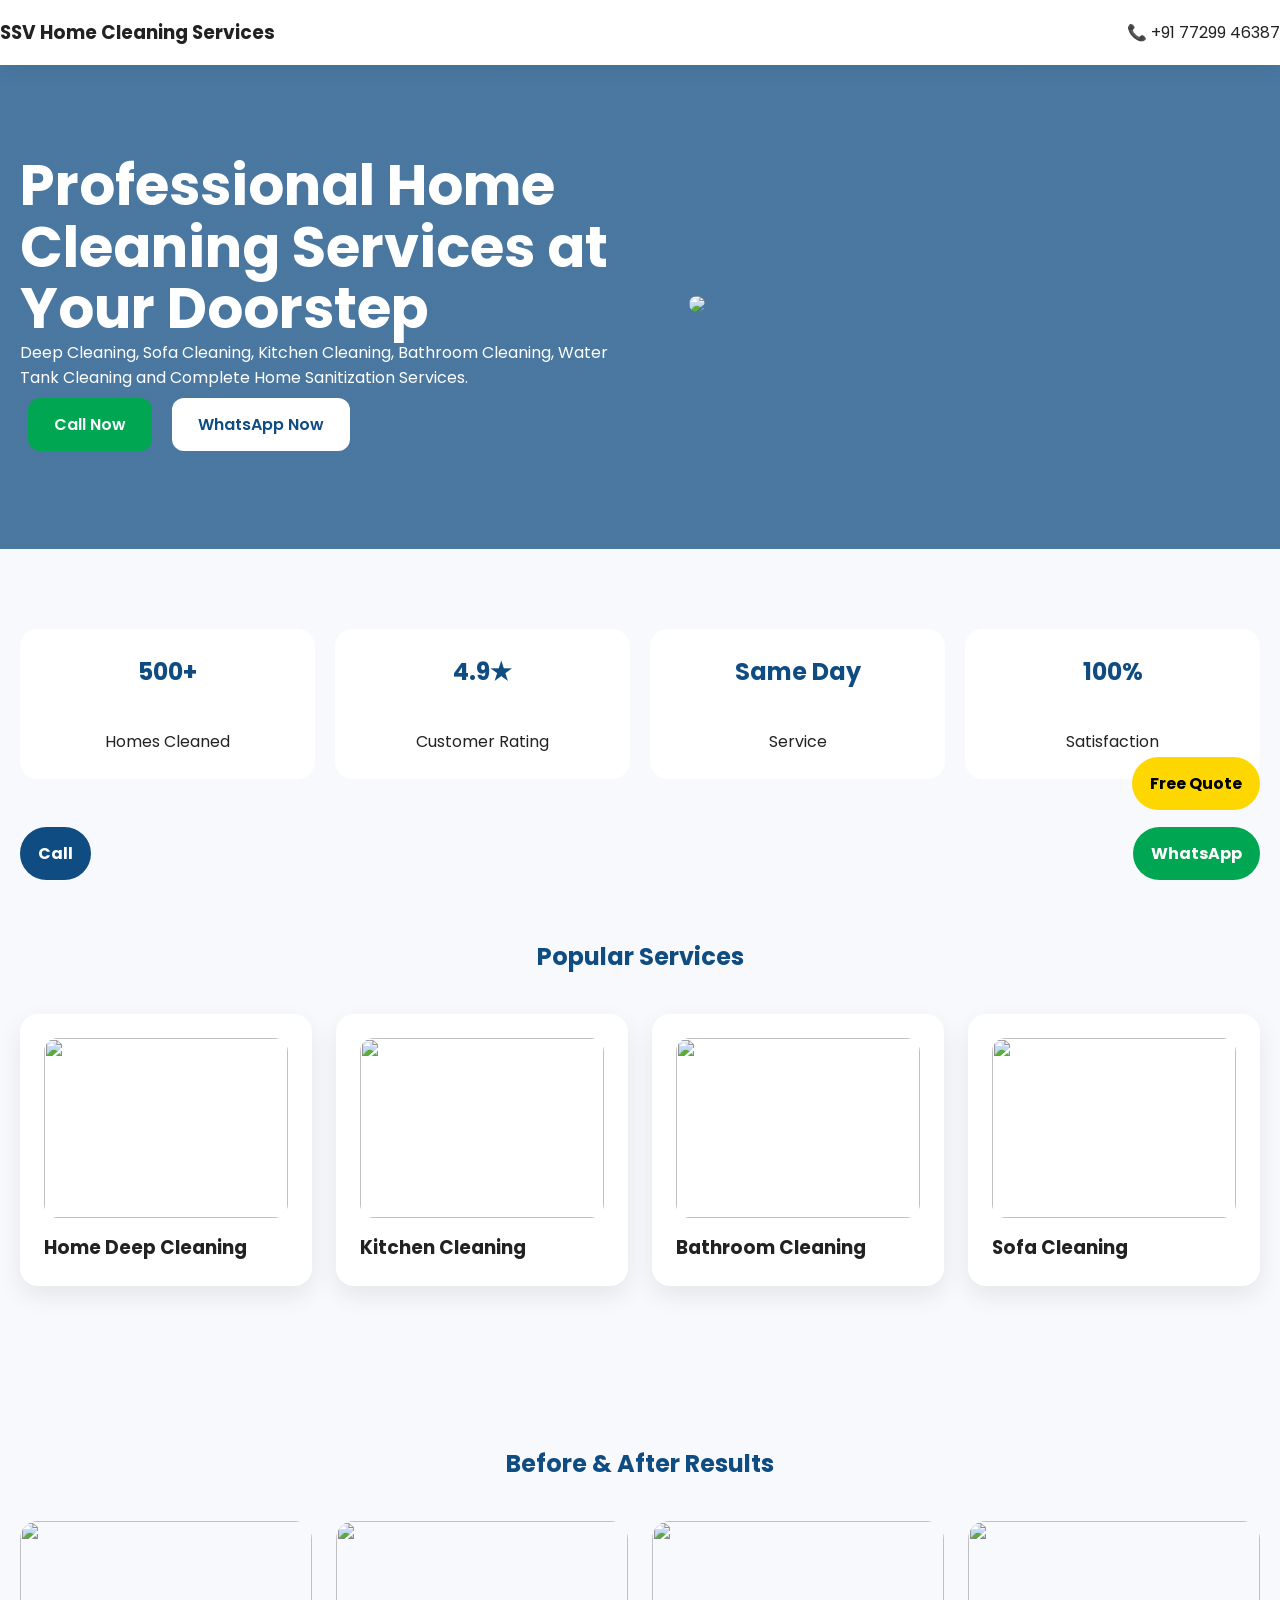
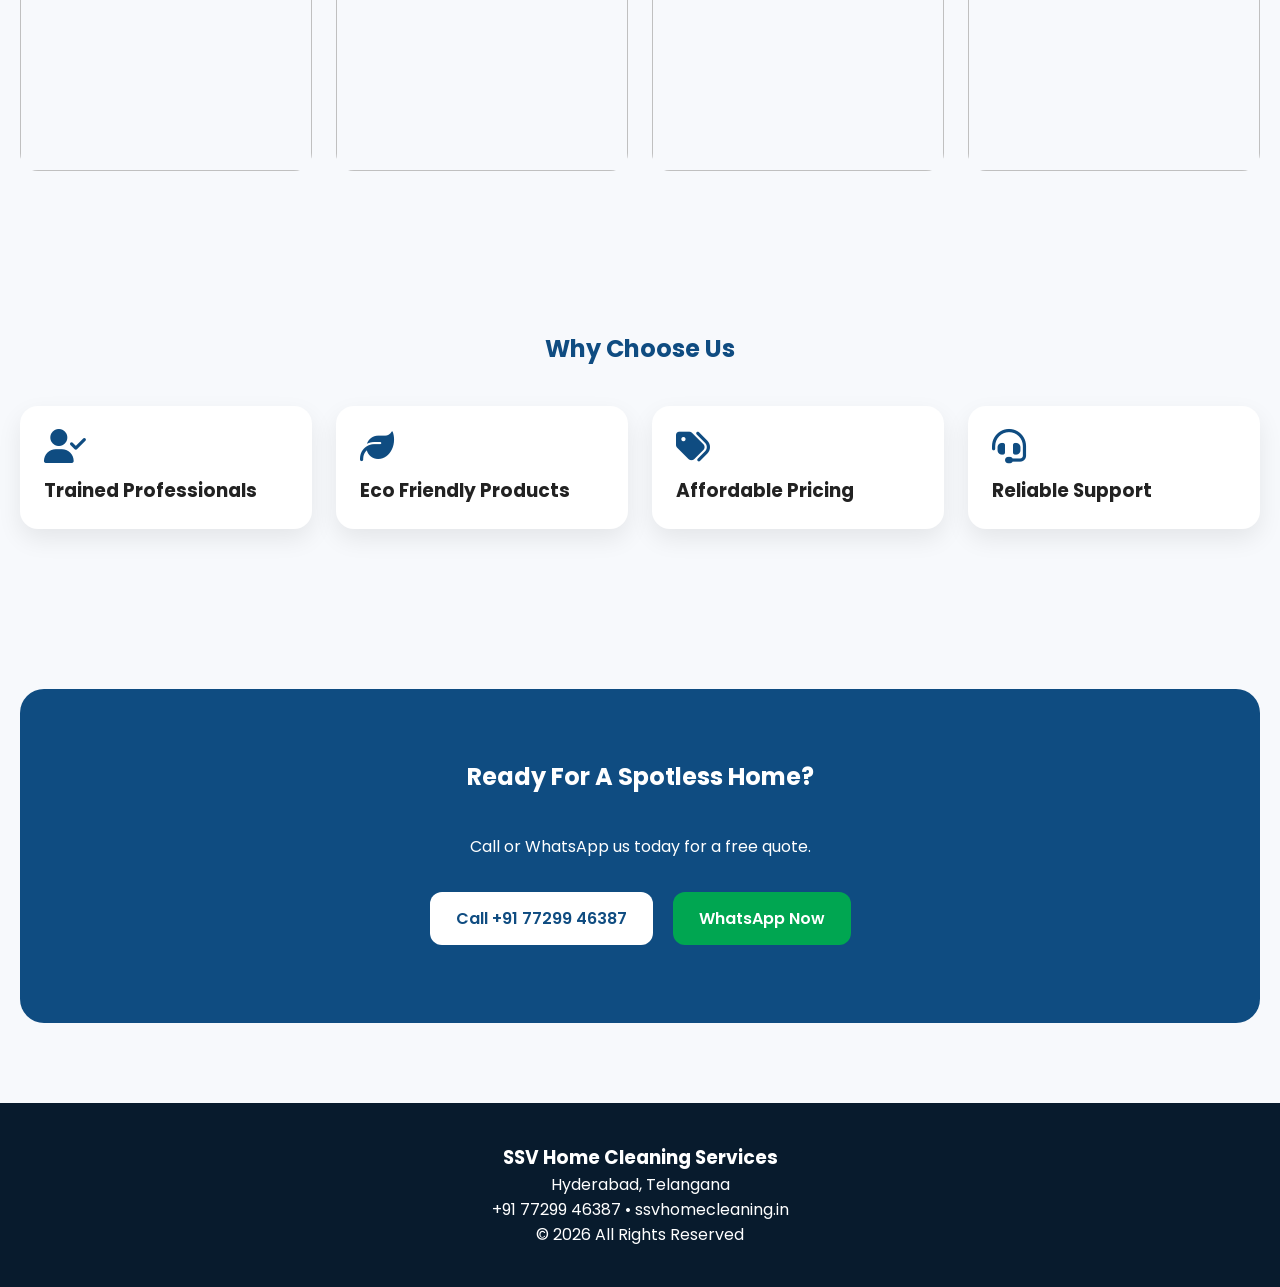
==== index.html @ 26502d97 "Create index.html" ====
<!DOCTYPE html>
<html lang="en">
<head>
<meta charset="UTF-8">
<meta name="viewport" content="width=device-width,initial-scale=1">
<title>SSV Home Cleaning Services | Urban Company Style</title>
<meta name="description" content="Professional Home Cleaning Services in Hyderabad">
<link href="https://fonts.googleapis.com/css2?family=Poppins:wght@300;400;500;600;700&display=swap" rel="stylesheet">
<link href="https://cdnjs.cloudflare.com/ajax/libs/font-awesome/6.5.2/css/all.min.css" rel="stylesheet">
<style>
:root{--p:#0F4C81;--s:#00A651;--a:#FFD700;}
*{margin:0;padding:0;box-sizing:border-box}
body{font-family:Poppins,sans-serif;background:#f7f9fc;color:#222}
.container{max-width:1280px;margin:auto;padding:0 20px}
nav{position:sticky;top:0;background:#fff;z-index:1000;box-shadow:0 2px 20px rgba(0,0,0,.08)}
.nav{display:flex;justify-content:space-between;align-items:center;padding:18px 0}
.hero{padding:90px 0;background:linear-gradient(rgba(15,76,129,.75),rgba(15,76,129,.75)),url('https://images.unsplash.com/photo-1581578731548-c64695cc6952?auto=format&fit=crop&w=1800&q=80') center/cover;color:#fff}
.hero-grid,.about-grid{display:grid;grid-template-columns:1.1fr 1fr;gap:40px;align-items:center}
.hero h1{font-size:3.5rem;line-height:1.1}
.btn{display:inline-block;padding:14px 26px;border-radius:12px;text-decoration:none;font-weight:600;margin:8px}
.call{background:var(--s);color:#fff}.wa{background:#fff;color:var(--p)}
section{padding:80px 0}
h2{text-align:center;color:var(--p);margin-bottom:40px}
.grid{display:grid;grid-template-columns:repeat(auto-fit,minmax(250px,1fr));gap:24px}
.card{background:#fff;padding:24px;border-radius:18px;box-shadow:0 10px 25px rgba(0,0,0,.08)}
.card i{font-size:34px;color:var(--p);margin-bottom:12px}
.service-img{width:100%;height:180px;object-fit:cover;border-radius:14px;margin-bottom:15px}
.gallery img{width:100%;height:250px;object-fit:cover;border-radius:18px}
.stats{display:grid;grid-template-columns:repeat(4,1fr);gap:20px}
.stat{background:#fff;padding:25px;border-radius:18px;text-align:center}
.cta{background:var(--p);color:#fff;padding:70px;border-radius:24px;text-align:center}
footer{background:#081b2d;color:#fff;text-align:center;padding:40px}
.float{position:fixed;bottom:20px;padding:14px 18px;border-radius:50px;color:#fff;text-decoration:none;font-weight:700;z-index:999}
.phone{left:20px;background:var(--p)}
.whatsapp{right:20px;background:var(--s)}
.quote{right:20px;bottom:90px;background:var(--a);color:#000}
@media(max-width:900px){
.hero-grid,.about-grid{grid-template-columns:1fr}
.hero h1{font-size:2.3rem}
.stats{grid-template-columns:repeat(2,1fr)}
}
</style>
</head>
<body>

<nav>
<div class="container nav">
<h3>SSV Home Cleaning Services</h3>
<div>📞 +91 77299 46387</div>
</div>
</nav>

<section class="hero">
<div class="container hero-grid">
<div>
<h1>Professional Home Cleaning Services at Your Doorstep</h1>
<p>Deep Cleaning, Sofa Cleaning, Kitchen Cleaning, Bathroom Cleaning, Water Tank Cleaning and Complete Home Sanitization Services.</p>
<a href="tel:+917729946387" class="btn call">Call Now</a>
<a href="https://wa.me/917729946387" class="btn wa">WhatsApp Now</a>
</div>
<div>
<img src="https://images.unsplash.com/photo-1527515637462-cff94eecc1ac?auto=format&fit=crop&w=900&q=80" style="width:100%;border-radius:20px">
</div>
</div>
</section>

<section>
<div class="container">
<div class="stats">
<div class="stat"><h2>500+</h2><p>Homes Cleaned</p></div>
<div class="stat"><h2>4.9★</h2><p>Customer Rating</p></div>
<div class="stat"><h2>Same Day</h2><p>Service</p></div>
<div class="stat"><h2>100%</h2><p>Satisfaction</p></div>
</div>
</div>
</section>

<section>
<div class="container">
<h2>Popular Services</h2>
<div class="grid">
<div class="card"><img class="service-img" src="https://images.unsplash.com/photo-1505693416388-ac5ce068fe85?auto=format&fit=crop&w=800&q=80"><h3>Home Deep Cleaning</h3></div>
<div class="card"><img class="service-img" src="https://images.unsplash.com/photo-1556911220-bff31c812dba?auto=format&fit=crop&w=800&q=80"><h3>Kitchen Cleaning</h3></div>
<div class="card"><img class="service-img" src="https://images.unsplash.com/photo-1563453392212-326f5e854473?auto=format&fit=crop&w=800&q=80"><h3>Bathroom Cleaning</h3></div>
<div class="card"><img class="service-img" src="https://images.unsplash.com/photo-1513694203232-719a280e022f?auto=format&fit=crop&w=800&q=80"><h3>Sofa Cleaning</h3></div>
</div>
</div>
</section>

<section>
<div class="container">
<h2>Before & After Results</h2>
<div class="grid gallery">
<img src="https://images.unsplash.com/photo-1484154218962-a197022b5858?auto=format&fit=crop&w=800&q=80">
<img src="https://images.unsplash.com/photo-1520607162513-77705c0f0d4d?auto=format&fit=crop&w=800&q=80">
<img src="https://images.unsplash.com/photo-1505693416388-ac5ce068fe85?auto=format&fit=crop&w=800&q=80">
<img src="https://images.unsplash.com/photo-1560185008-b033106af5c3?auto=format&fit=crop&w=800&q=80">
</div>
</div>
</section>

<section>
<div class="container">
<h2>Why Choose Us</h2>
<div class="grid">
<div class="card"><i class="fa-solid fa-user-check"></i><h3>Trained Professionals</h3></div>
<div class="card"><i class="fa-solid fa-leaf"></i><h3>Eco Friendly Products</h3></div>
<div class="card"><i class="fa-solid fa-tags"></i><h3>Affordable Pricing</h3></div>
<div class="card"><i class="fa-solid fa-headset"></i><h3>Reliable Support</h3></div>
</div>
</div>
</section>

<section>
<div class="container">
<div class="cta">
<h2 style="color:white">Ready For A Spotless Home?</h2>
<p>Call or WhatsApp us today for a free quote.</p><br>
<a href="tel:+917729946387" class="btn wa">Call +91 77299 46387</a>
<a href="https://wa.me/917729946387" class="btn call">WhatsApp Now</a>
</div>
</div>
</section>

<footer>
<h3>SSV Home Cleaning Services</h3>
<p>Hyderabad, Telangana</p>
<p>+91 77299 46387 • ssvhomecleaning.in</p>
<p>© 2026 All Rights Reserved</p>
</footer>

<a class="float phone" href="tel:+917729946387">Call</a>
<a class="float whatsapp" href="https://wa.me/917729946387">WhatsApp</a>
<a class="float quote" href="tel:+917729946387">Free Quote</a>

</body>
</html>
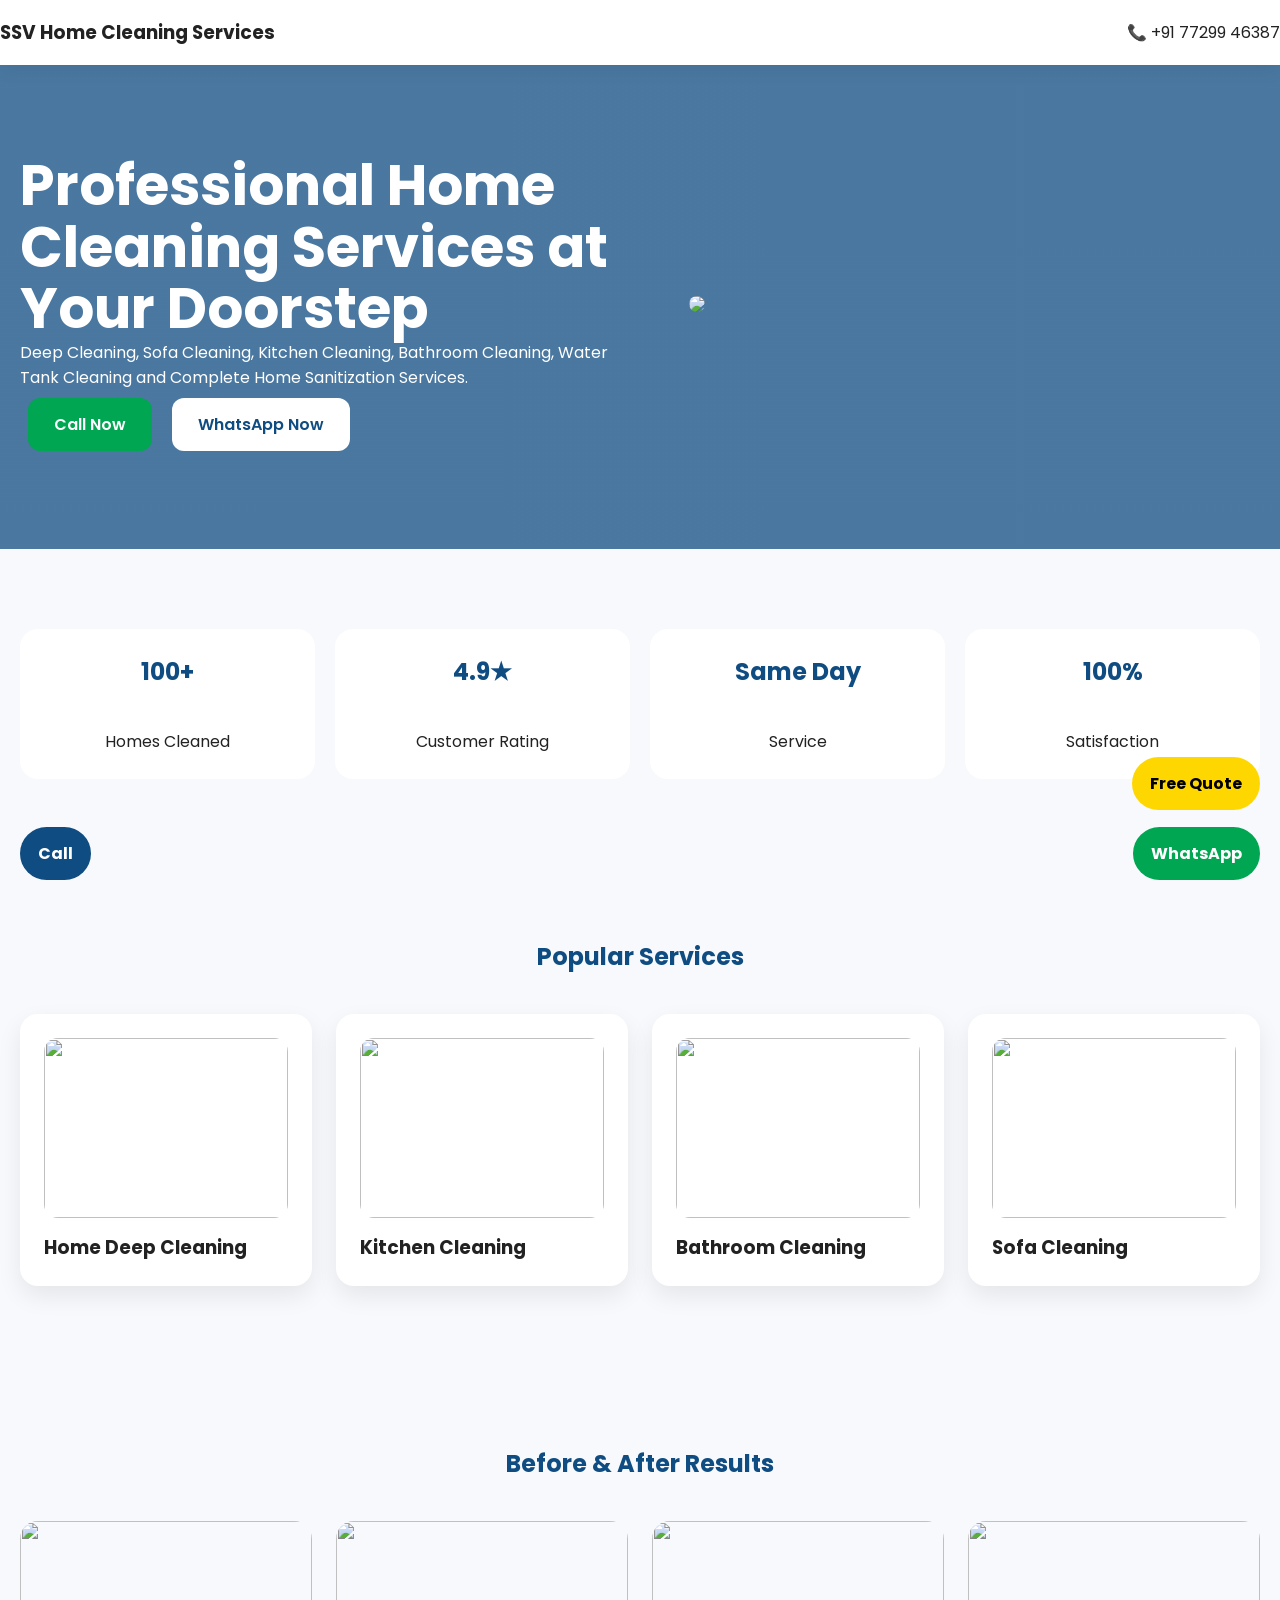
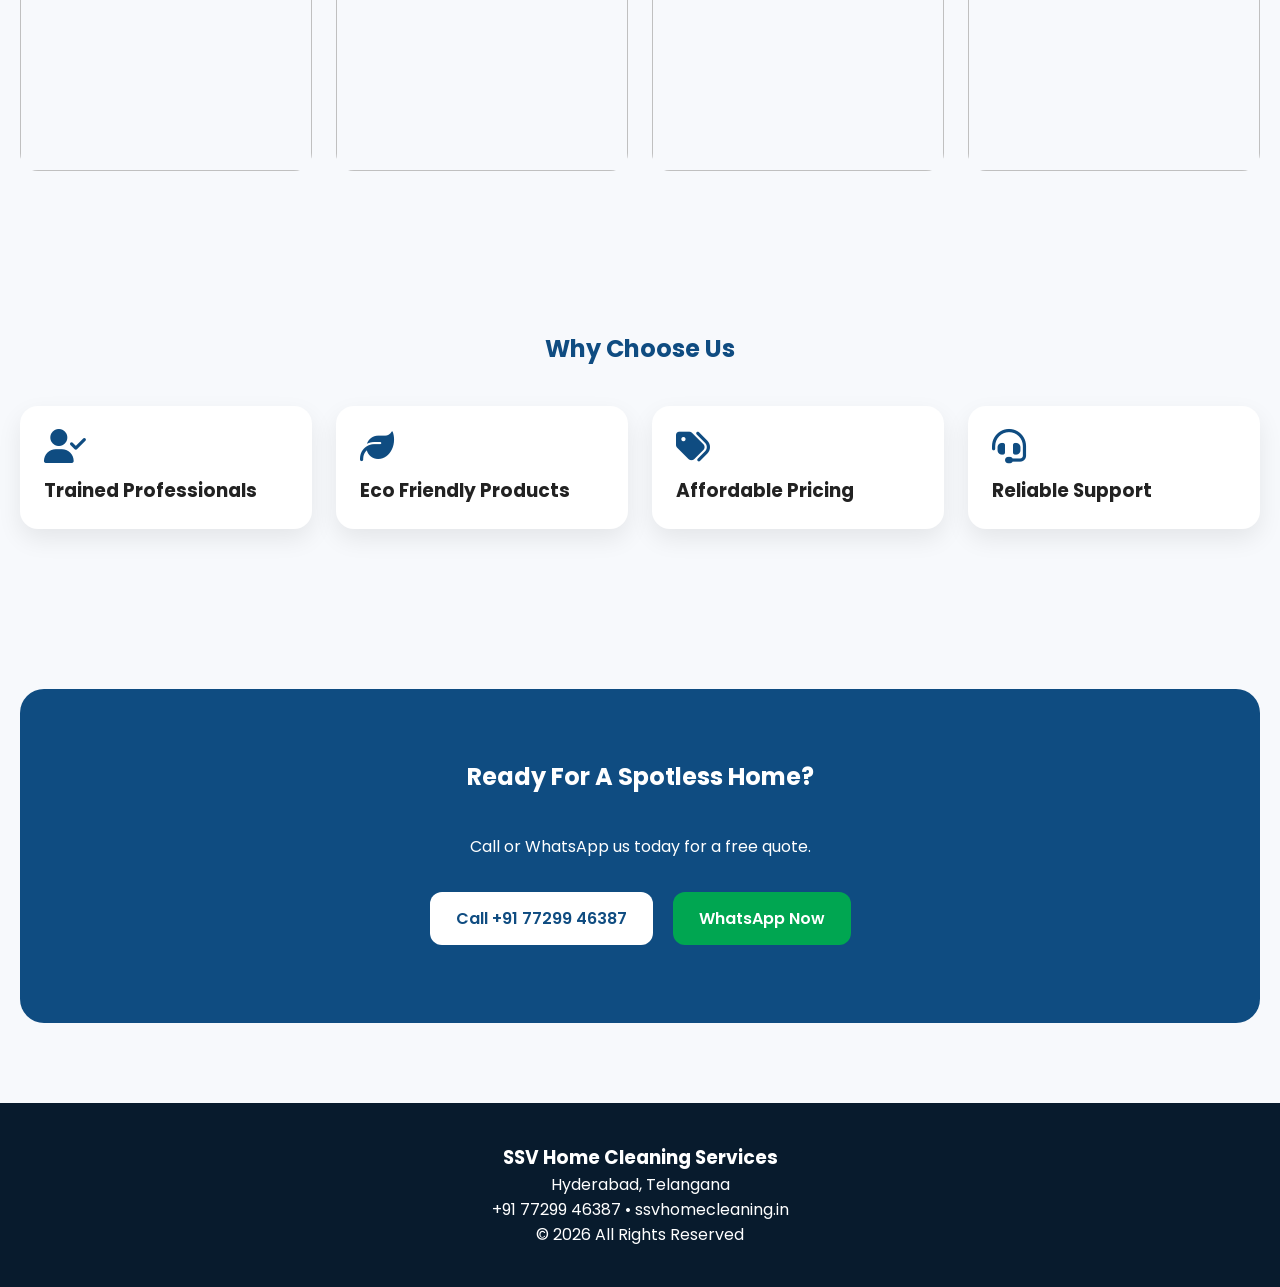
==== commit 31f4ff3b: "Update index.html" ====
--- a/index.html
+++ b/index.html
@@ -59,7 +59,7 @@
 <a href="https://wa.me/917729946387" class="btn wa">WhatsApp Now</a>
 </div>
 <div>
-<img src="https://images.unsplash.com/photo-1527515637462-cff94eecc1ac?auto=format&fit=crop&w=900&q=80" style="width:100%;border-radius:20px">
+<img src="https://media.istockphoto.com/id/1417833200/photo/happy-professional-cleaners-cleaning-a-bathroom-at-an-apartment.jpg?s=2048x2048&w=is&k=20&c=U7CoMVG6D4QWyXgC8-xlukhzAzyzaXRDLI1v_CEzKA0=" style="width:100%;border-radius:20px">
 </div>
 </div>
 </section>
@@ -67,7 +67,7 @@
 <section>
 <div class="container">
 <div class="stats">
-<div class="stat"><h2>500+</h2><p>Homes Cleaned</p></div>
+<div class="stat"><h2>100+</h2><p>Homes Cleaned</p></div>
 <div class="stat"><h2>4.9★</h2><p>Customer Rating</p></div>
 <div class="stat"><h2>Same Day</h2><p>Service</p></div>
 <div class="stat"><h2>100%</h2><p>Satisfaction</p></div>
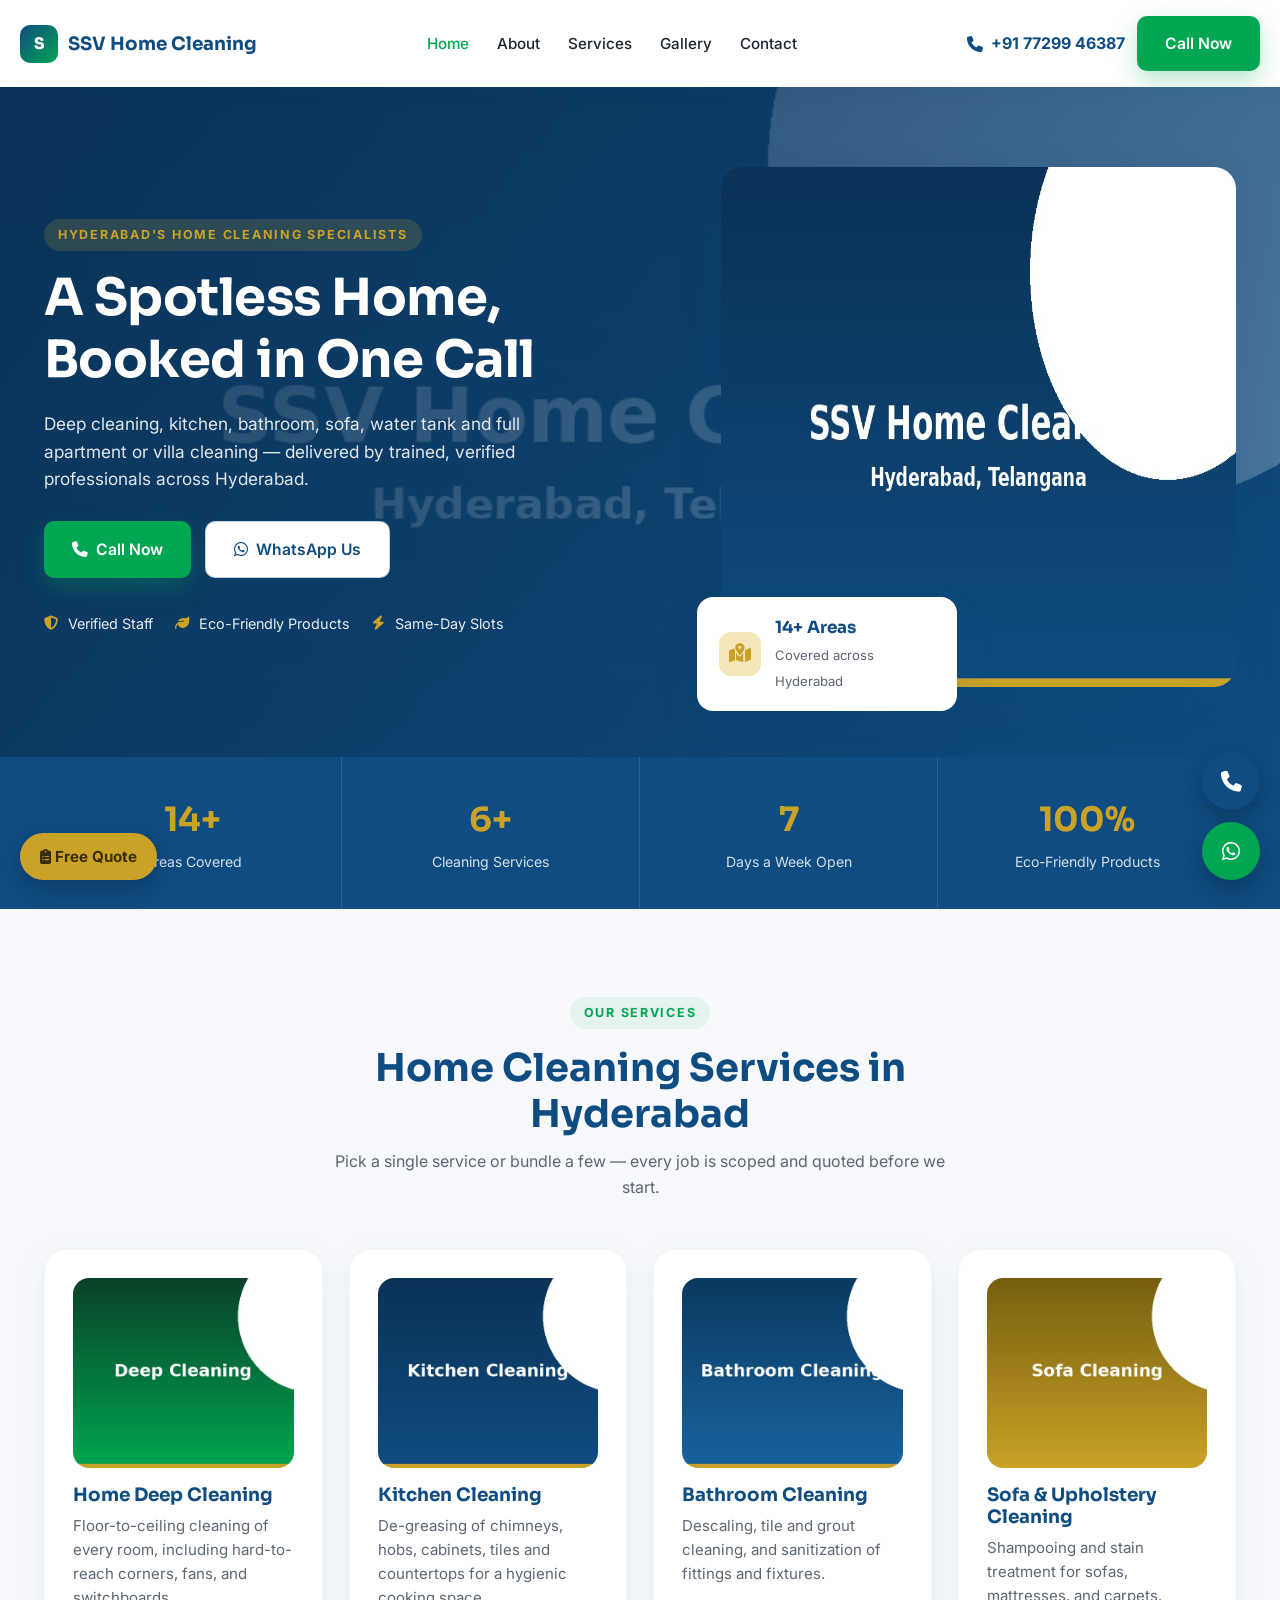
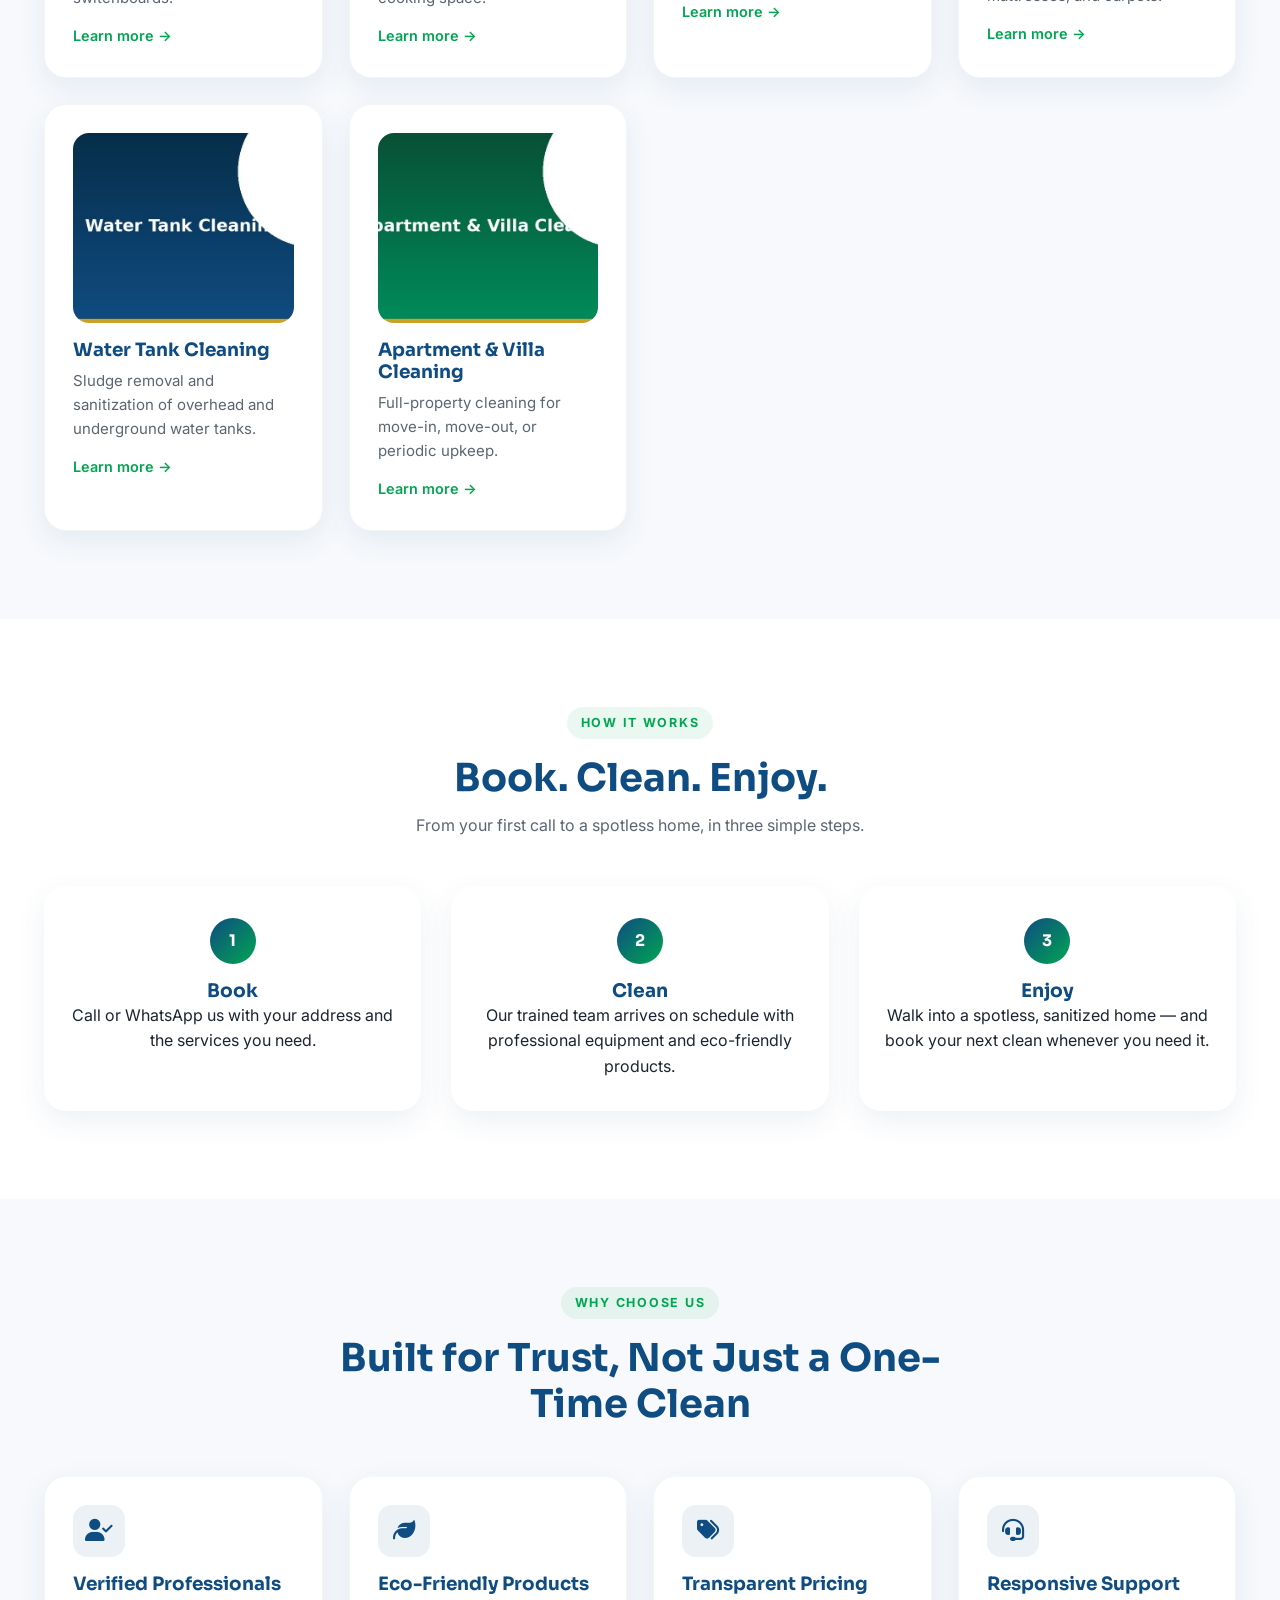
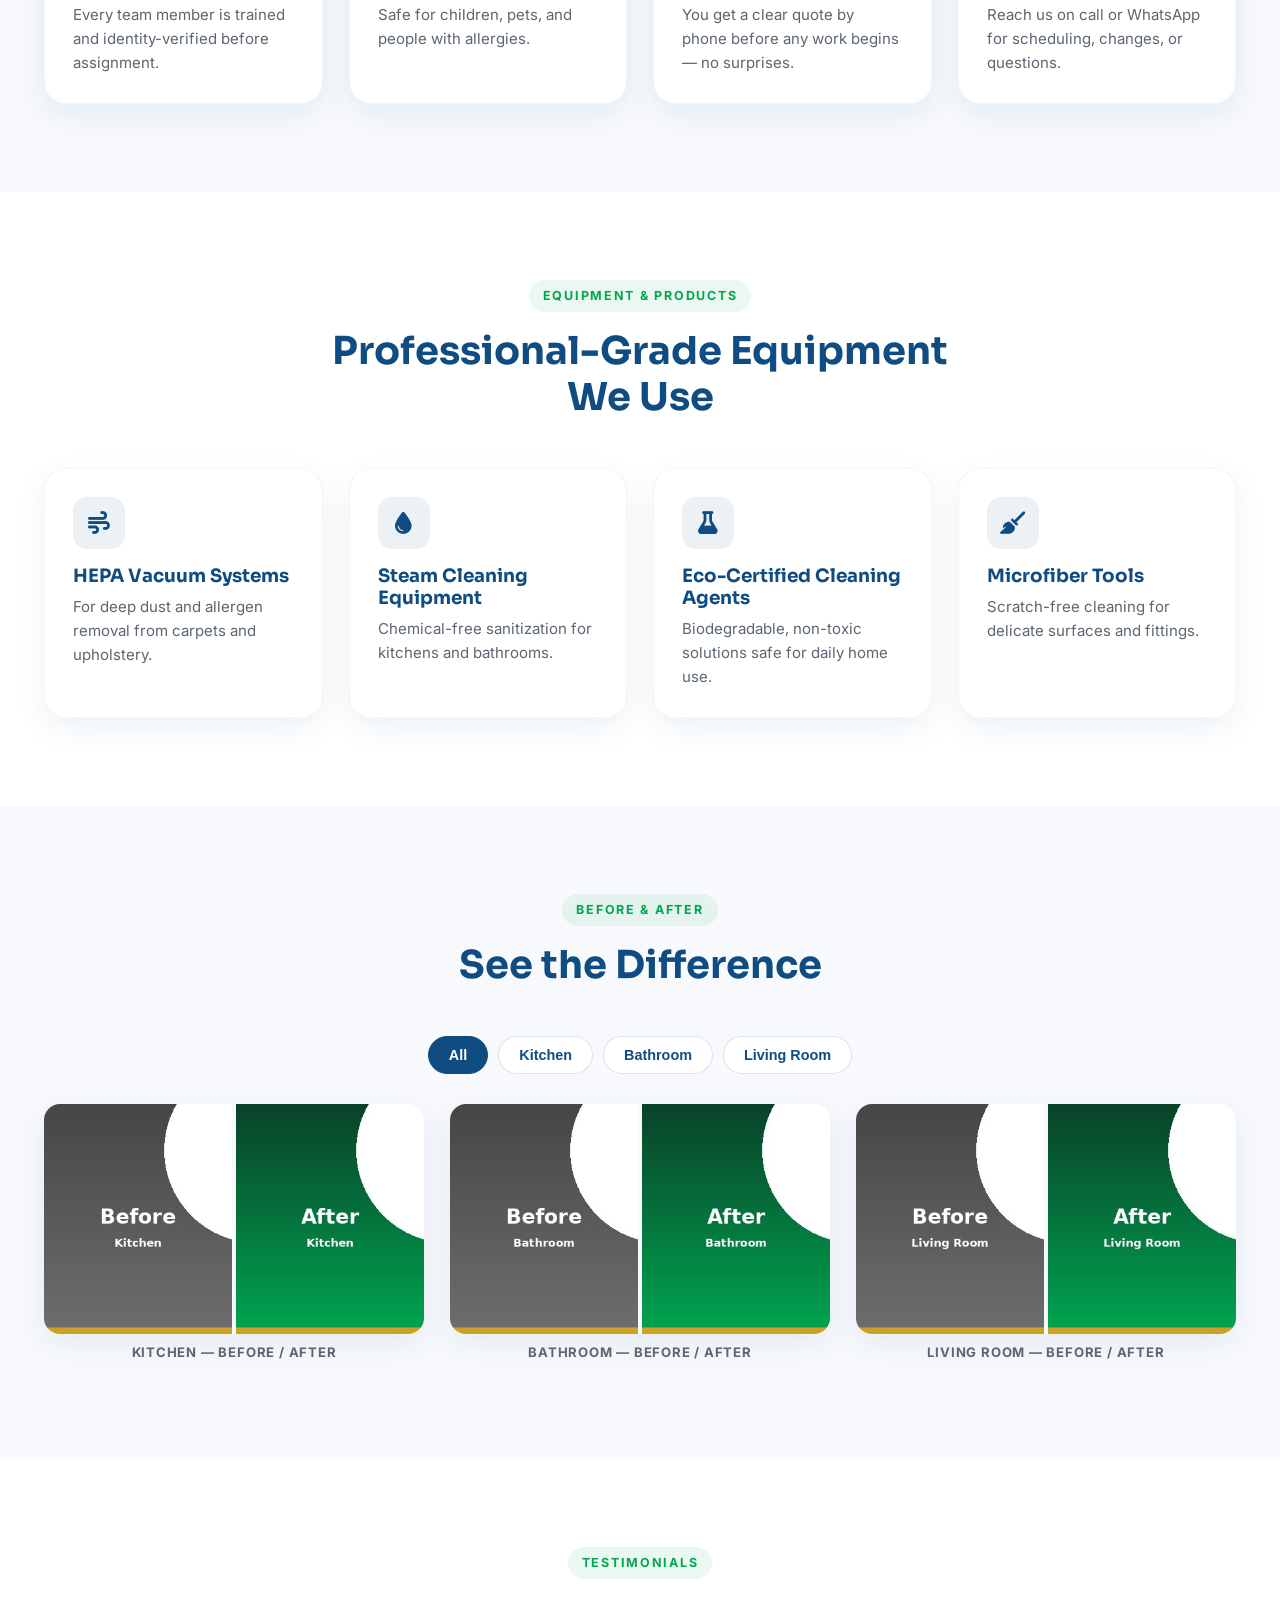
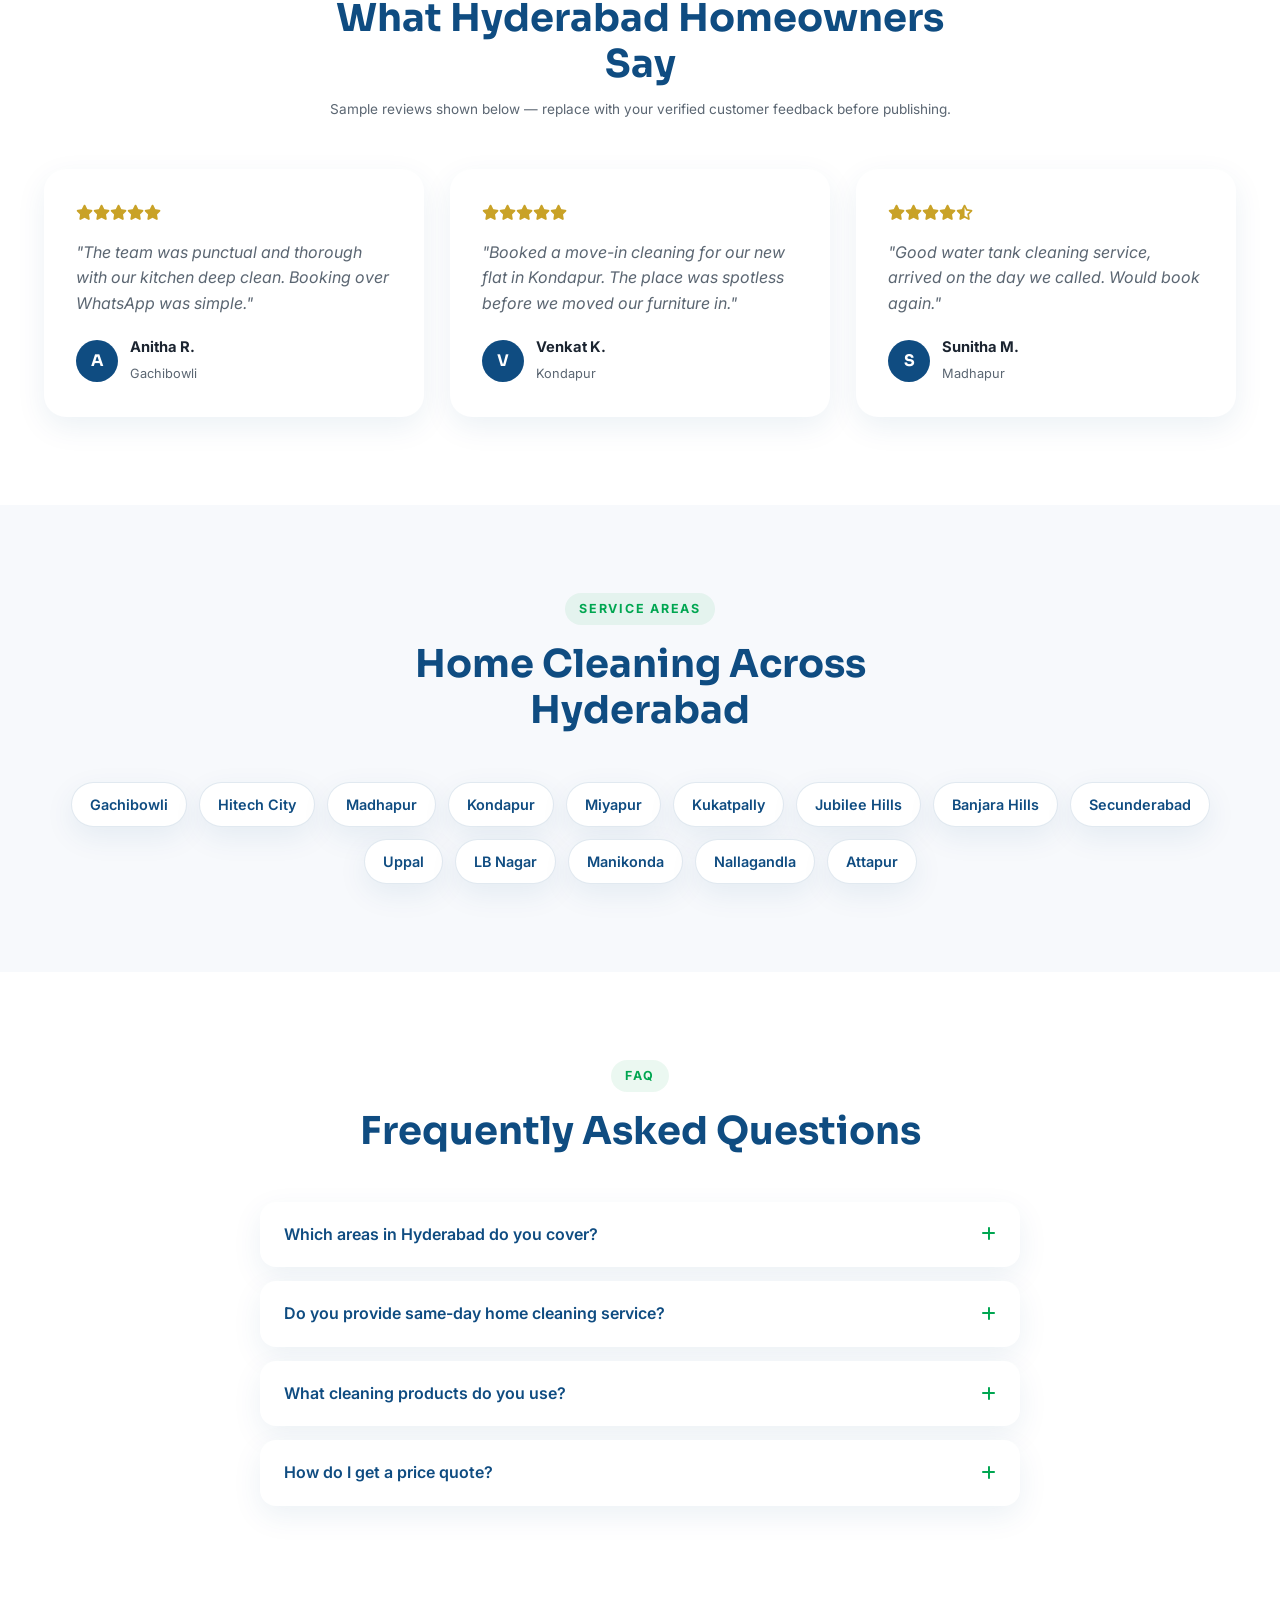
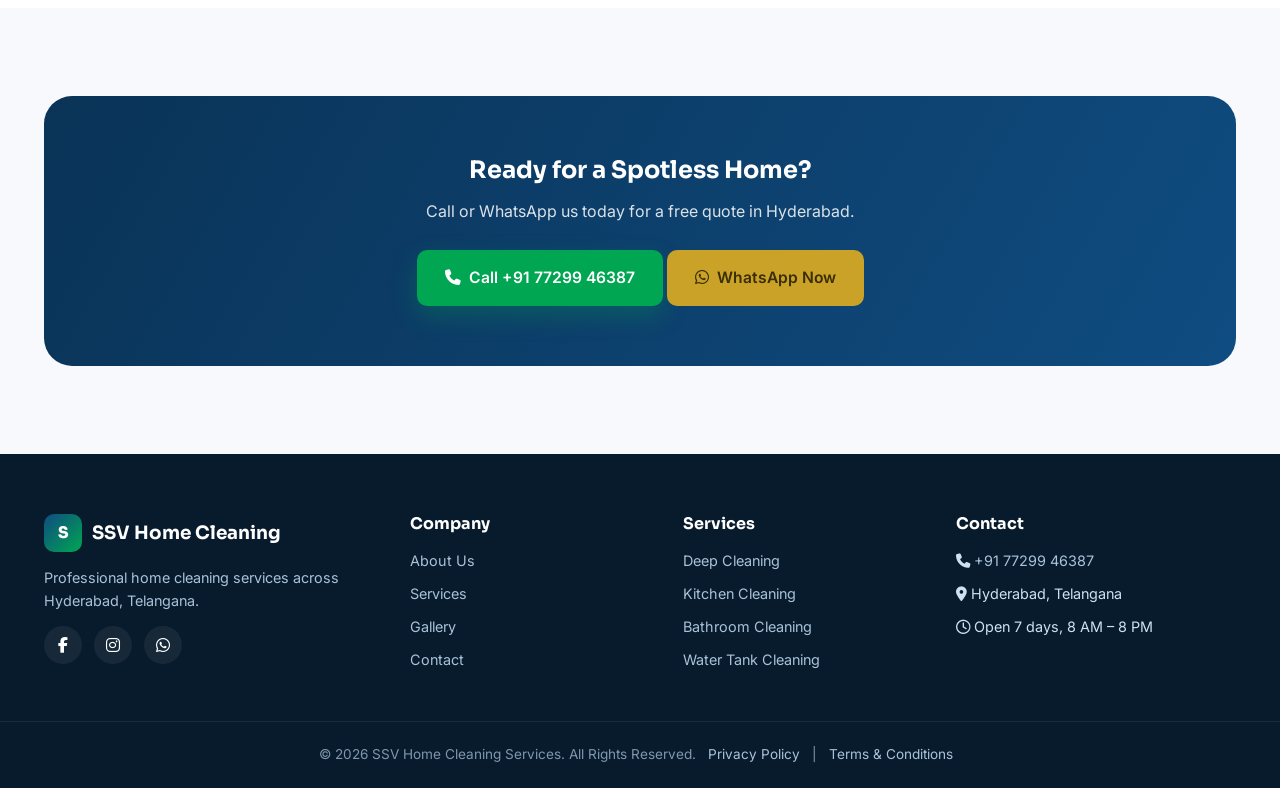
==== commit d8d43a41: "Add files via upload" ====
--- a/index.html
+++ b/index.html
@@ -3,135 +3,491 @@
 <head>
 <meta charset="UTF-8">
 <meta name="viewport" content="width=device-width,initial-scale=1">
-<title>SSV Home Cleaning Services | Urban Company Style</title>
-<meta name="description" content="Professional Home Cleaning Services in Hyderabad">
-<link href="https://fonts.googleapis.com/css2?family=Poppins:wght@300;400;500;600;700&display=swap" rel="stylesheet">
+
+<!-- Primary SEO -->
+<title>Home Cleaning Services in Hyderabad | SSV Home Cleaning Services</title>
+<meta name="description" content="SSV Home Cleaning Services offers professional deep cleaning, kitchen, bathroom, sofa, water tank & apartment cleaning across Hyderabad. Same-day service. Call +91 77299 46387 for a free quote.">
+<meta name="keywords" content="home cleaning services Hyderabad, deep cleaning Hyderabad, sofa cleaning Hyderabad, kitchen cleaning Hyderabad, bathroom cleaning Hyderabad, water tank cleaning Hyderabad, apartment cleaning Hyderabad, villa cleaning Hyderabad">
+<meta name="robots" content="index, follow">
+<link rel="canonical" href="https://www.ssvhomecleaning.in/">
+
+<!-- Open Graph -->
+<meta property="og:type" content="business.business">
+<meta property="og:site_name" content="SSV Home Cleaning Services">
+<meta property="og:title" content="Home Cleaning Services in Hyderabad | SSV Home Cleaning Services">
+<meta property="og:description" content="Professional home deep cleaning, kitchen, bathroom, sofa, water tank & apartment cleaning in Hyderabad. Book a same-day appointment.">
+<meta property="og:image" content="assets/images/hero-cleaning.jpg">
+<meta property="og:url" content="https://www.ssvhomecleaning.in/">
+<meta property="og:locale" content="en_IN">
+
+<!-- Twitter Card -->
+<meta name="twitter:card" content="summary_large_image">
+<meta name="twitter:title" content="Home Cleaning Services in Hyderabad | SSV Home Cleaning Services">
+<meta name="twitter:description" content="Professional home deep cleaning, kitchen, bathroom, sofa & water tank cleaning in Hyderabad. Call +91 77299 46387.">
+<meta name="twitter:image" content="assets/images/hero-cleaning.jpg">
+
+<link rel="icon" type="image/png" href="assets/icons/favicon.png">
+<link rel="manifest" href="manifest.json">
+
+<link rel="preconnect" href="https://fonts.googleapis.com">
+<link rel="preconnect" href="https://fonts.gstatic.com" crossorigin>
+<link rel="preload" as="style" href="https://fonts.googleapis.com/css2?family=Sora:wght@600;700;800&family=Inter:wght@400;500;600&display=swap">
+<link href="https://fonts.googleapis.com/css2?family=Sora:wght@600;700;800&family=Inter:wght@400;500;600&display=swap" rel="stylesheet">
 <link href="https://cdnjs.cloudflare.com/ajax/libs/font-awesome/6.5.2/css/all.min.css" rel="stylesheet">
-<style>
-:root{--p:#0F4C81;--s:#00A651;--a:#FFD700;}
-*{margin:0;padding:0;box-sizing:border-box}
-body{font-family:Poppins,sans-serif;background:#f7f9fc;color:#222}
-.container{max-width:1280px;margin:auto;padding:0 20px}
-nav{position:sticky;top:0;background:#fff;z-index:1000;box-shadow:0 2px 20px rgba(0,0,0,.08)}
-.nav{display:flex;justify-content:space-between;align-items:center;padding:18px 0}
-.hero{padding:90px 0;background:linear-gradient(rgba(15,76,129,.75),rgba(15,76,129,.75)),url('https://images.unsplash.com/photo-1581578731548-c64695cc6952?auto=format&fit=crop&w=1800&q=80') center/cover;color:#fff}
-.hero-grid,.about-grid{display:grid;grid-template-columns:1.1fr 1fr;gap:40px;align-items:center}
-.hero h1{font-size:3.5rem;line-height:1.1}
-.btn{display:inline-block;padding:14px 26px;border-radius:12px;text-decoration:none;font-weight:600;margin:8px}
-.call{background:var(--s);color:#fff}.wa{background:#fff;color:var(--p)}
-section{padding:80px 0}
-h2{text-align:center;color:var(--p);margin-bottom:40px}
-.grid{display:grid;grid-template-columns:repeat(auto-fit,minmax(250px,1fr));gap:24px}
-.card{background:#fff;padding:24px;border-radius:18px;box-shadow:0 10px 25px rgba(0,0,0,.08)}
-.card i{font-size:34px;color:var(--p);margin-bottom:12px}
-.service-img{width:100%;height:180px;object-fit:cover;border-radius:14px;margin-bottom:15px}
-.gallery img{width:100%;height:250px;object-fit:cover;border-radius:18px}
-.stats{display:grid;grid-template-columns:repeat(4,1fr);gap:20px}
-.stat{background:#fff;padding:25px;border-radius:18px;text-align:center}
-.cta{background:var(--p);color:#fff;padding:70px;border-radius:24px;text-align:center}
-footer{background:#081b2d;color:#fff;text-align:center;padding:40px}
-.float{position:fixed;bottom:20px;padding:14px 18px;border-radius:50px;color:#fff;text-decoration:none;font-weight:700;z-index:999}
-.phone{left:20px;background:var(--p)}
-.whatsapp{right:20px;background:var(--s)}
-.quote{right:20px;bottom:90px;background:var(--a);color:#000}
-@media(max-width:900px){
-.hero-grid,.about-grid{grid-template-columns:1fr}
-.hero h1{font-size:2.3rem}
-.stats{grid-template-columns:repeat(2,1fr)}
+
+<link rel="stylesheet" href="assets/css/style.css">
+<link rel="stylesheet" href="assets/css/responsive.css">
+
+<!-- Structured Data: Organization + LocalBusiness -->
+<script type="application/ld+json">
+{
+  "@context": "https://schema.org",
+  "@type": "LocalBusiness",
+  "name": "SSV Home Cleaning Services",
+  "image": "https://www.ssvhomecleaning.in/assets/images/hero-cleaning.jpg",
+  "telephone": "+91-77299-46387",
+  "priceRange": "₹₹",
+  "address": {
+    "@type": "PostalAddress",
+    "addressLocality": "Hyderabad",
+    "addressRegion": "Telangana",
+    "addressCountry": "IN"
+  },
+  "areaServed": [
+    {"@type":"City","name":"Hyderabad"},
+    {"@type":"Place","name":"Gachibowli"},{"@type":"Place","name":"Hitech City"},
+    {"@type":"Place","name":"Madhapur"},{"@type":"Place","name":"Kondapur"},
+    {"@type":"Place","name":"Miyapur"},{"@type":"Place","name":"Kukatpally"},
+    {"@type":"Place","name":"Jubilee Hills"},{"@type":"Place","name":"Banjara Hills"},
+    {"@type":"Place","name":"Secunderabad"},{"@type":"Place","name":"Uppal"},
+    {"@type":"Place","name":"LB Nagar"},{"@type":"Place","name":"Manikonda"},
+    {"@type":"Place","name":"Nallagandla"},{"@type":"Place","name":"Attapur"}
+  ],
+  "url": "https://www.ssvhomecleaning.in/",
+  "openingHoursSpecification": {
+    "@type": "OpeningHoursSpecification",
+    "dayOfWeek": ["Monday","Tuesday","Wednesday","Thursday","Friday","Saturday","Sunday"],
+    "opens": "08:00",
+    "closes": "20:00"
+  },
+  "makesOffer": [
+    {"@type":"Offer","itemOffered":{"@type":"Service","name":"Home Deep Cleaning","areaServed":"Hyderabad"}},
+    {"@type":"Offer","itemOffered":{"@type":"Service","name":"Kitchen Cleaning","areaServed":"Hyderabad"}},
+    {"@type":"Offer","itemOffered":{"@type":"Service","name":"Bathroom Cleaning","areaServed":"Hyderabad"}},
+    {"@type":"Offer","itemOffered":{"@type":"Service","name":"Sofa Cleaning","areaServed":"Hyderabad"}},
+    {"@type":"Offer","itemOffered":{"@type":"Service","name":"Water Tank Cleaning","areaServed":"Hyderabad"}},
+    {"@type":"Offer","itemOffered":{"@type":"Service","name":"Apartment & Villa Cleaning","areaServed":"Hyderabad"}}
+  ]
 }
-</style>
+</script>
+
+<!-- Structured Data: WebSite -->
+<script type="application/ld+json">
+{
+  "@context": "https://schema.org",
+  "@type": "WebSite",
+  "name": "SSV Home Cleaning Services",
+  "url": "https://www.ssvhomecleaning.in/"
+}
+</script>
+
+<!-- Structured Data: FAQ -->
+<script type="application/ld+json">
+{
+  "@context": "https://schema.org",
+  "@type": "FAQPage",
+  "mainEntity": [
+    {
+      "@type": "Question",
+      "name": "Which areas in Hyderabad do you cover?",
+      "acceptedAnswer": {"@type":"Answer","text":"We currently serve Gachibowli, Hitech City, Madhapur, Kondapur, Miyapur, Kukatpally, Jubilee Hills, Banjara Hills, Secunderabad, Uppal, LB Nagar, Manikonda, Nallagandla, Attapur and surrounding parts of Hyderabad."}
+    },
+    {
+      "@type": "Question",
+      "name": "Do you provide same-day home cleaning service?",
+      "acceptedAnswer": {"@type":"Answer","text":"Yes, same-day appointments are available in most serviceable areas of Hyderabad, subject to team availability. Call or WhatsApp us to check a slot for today."}
+    },
+    {
+      "@type": "Question",
+      "name": "What cleaning products do you use?",
+      "acceptedAnswer": {"@type":"Answer","text":"Our team uses professional-grade, eco-friendly cleaning products and equipment suited to each surface, so your home is cleaned safely and thoroughly."}
+    },
+    {
+      "@type": "Question",
+      "name": "How do I get a price quote?",
+      "acceptedAnswer": {"@type":"Answer","text":"Call or WhatsApp us with your home size and the services you need, and our team will share a clear quote before booking your appointment."}
+    }
+  ]
+}
+</script>
 </head>
 <body>
 
-<nav>
-<div class="container nav">
-<h3>SSV Home Cleaning Services</h3>
-<div>📞 +91 77299 46387</div>
+<nav class="navbar">
+<div class="container nav-inner">
+<a href="index.html" class="brand">
+<span class="brand-mark">S</span> SSV Home Cleaning
+</a>
+<ul class="nav-links">
+<li><a href="index.html" class="active">Home</a></li>
+<li><a href="about.html">About</a></li>
+<li><a href="services.html">Services</a></li>
+<li><a href="gallery.html">Gallery</a></li>
+<li><a href="contact.html">Contact</a></li>
+</ul>
+<div class="nav-cta">
+<a href="tel:+917729946387" class="nav-phone"><i class="fa-solid fa-phone"></i><span>+91 77299 46387</span></a>
+<a href="tel:+917729946387" class="btn btn-cta">Call Now</a>
+<button class="nav-toggle" aria-label="Toggle menu"><i class="fa-solid fa-bars"></i></button>
+</div>
 </div>
 </nav>
 
-<section class="hero">
+<header class="hero">
 <div class="container hero-grid">
 <div>
-<h1>Professional Home Cleaning Services at Your Doorstep</h1>
-<p>Deep Cleaning, Sofa Cleaning, Kitchen Cleaning, Bathroom Cleaning, Water Tank Cleaning and Complete Home Sanitization Services.</p>
-<a href="tel:+917729946387" class="btn call">Call Now</a>
-<a href="https://wa.me/917729946387" class="btn wa">WhatsApp Now</a>
-</div>
+<span class="eyebrow" style="background:rgba(201,162,39,.18);color:var(--gold)">Hyderabad's Home Cleaning Specialists</span>
+<h1>A Spotless Home, Booked in One Call</h1>
+<p class="lead">Deep cleaning, kitchen, bathroom, sofa, water tank and full apartment or villa cleaning &mdash; delivered by trained, verified professionals across Hyderabad.</p>
+<div class="hero-actions">
+<a href="tel:+917729946387" class="btn btn-cta"><i class="fa-solid fa-phone"></i> Call Now</a>
+<a href="https://wa.me/917729946387" class="btn btn-outline"><i class="fa-brands fa-whatsapp"></i> WhatsApp Us</a>
+</div>
+<div class="hero-badges">
+<div class="hero-badge"><i class="fa-solid fa-shield-halved"></i> Verified Staff</div>
+<div class="hero-badge"><i class="fa-solid fa-leaf"></i> Eco-Friendly Products</div>
+<div class="hero-badge"><i class="fa-solid fa-bolt"></i> Same-Day Slots</div>
+</div>
+</div>
+<div class="hero-media">
+<img src="assets/images/hero-cleaning.jpg" width="700" height="520" alt="Professional cleaner deep cleaning a modern home in Hyderabad" loading="eager">
+<div class="hero-floating-card">
+<div class="icon"><i class="fa-solid fa-map-location-dot"></i></div>
+<div><strong>14+ Areas</strong><span>Covered across Hyderabad</span></div>
+</div>
+</div>
+</div>
+</header>
+
+<div class="stats-bar">
+<div class="container">
+<div class="stats-grid">
+<div class="stat-item"><div class="num" data-count="14" data-suffix="+">0</div><div class="label">Areas Covered</div></div>
+<div class="stat-item"><div class="num" data-count="6" data-suffix="+">0</div><div class="label">Cleaning Services</div></div>
+<div class="stat-item"><div class="num" data-count="7">0</div><div class="label">Days a Week Open</div></div>
+<div class="stat-item"><div class="num" data-count="100" data-suffix="%">0</div><div class="label">Eco-Friendly Products</div></div>
+</div>
+</div>
+</div>
+
+<section id="services">
+<div class="container">
+<div class="section-head">
+<span class="eyebrow">Our Services</span>
+<h2>Home Cleaning Services in Hyderabad</h2>
+<p>Pick a single service or bundle a few &mdash; every job is scoped and quoted before we start.</p>
+</div>
+<div class="grid">
+<div class="card">
+<img class="service-img" src="assets/images/service-deep-cleaning.jpg" width="800" height="450" alt="Home deep cleaning service in Hyderabad" loading="lazy">
+<h3>Home Deep Cleaning</h3>
+<p>Floor-to-ceiling cleaning of every room, including hard-to-reach corners, fans, and switchboards.</p>
+<a href="services.html" class="card-link">Learn more →</a>
+</div>
+<div class="card">
+<img class="service-img" src="assets/images/service-kitchen.jpg" width="800" height="450" alt="Kitchen deep cleaning service in Hyderabad" loading="lazy">
+<h3>Kitchen Cleaning</h3>
+<p>De-greasing of chimneys, hobs, cabinets, tiles and countertops for a hygienic cooking space.</p>
+<a href="services.html" class="card-link">Learn more →</a>
+</div>
+<div class="card">
+<img class="service-img" src="assets/images/service-bathroom.jpg" width="800" height="450" alt="Bathroom cleaning and sanitization service in Hyderabad" loading="lazy">
+<h3>Bathroom Cleaning</h3>
+<p>Descaling, tile and grout cleaning, and sanitization of fittings and fixtures.</p>
+<a href="services.html" class="card-link">Learn more →</a>
+</div>
+<div class="card">
+<img class="service-img" src="assets/images/service-sofa.jpg" width="800" height="450" alt="Sofa and upholstery cleaning service in Hyderabad" loading="lazy">
+<h3>Sofa &amp; Upholstery Cleaning</h3>
+<p>Shampooing and stain treatment for sofas, mattresses, and carpets.</p>
+<a href="services.html" class="card-link">Learn more →</a>
+</div>
+<div class="card">
+<img class="service-img" src="assets/images/service-water-tank.jpg" width="800" height="450" alt="Water tank cleaning service in Hyderabad" loading="lazy">
+<h3>Water Tank Cleaning</h3>
+<p>Sludge removal and sanitization of overhead and underground water tanks.</p>
+<a href="services.html" class="card-link">Learn more →</a>
+</div>
+<div class="card">
+<img class="service-img" src="assets/images/service-apartment.jpg" width="800" height="450" alt="Apartment and villa move-in cleaning service in Hyderabad" loading="lazy">
+<h3>Apartment &amp; Villa Cleaning</h3>
+<p>Full-property cleaning for move-in, move-out, or periodic upkeep.</p>
+<a href="services.html" class="card-link">Learn more →</a>
+</div>
+</div>
+</div>
+</section>
+
+<section style="background:#fff">
+<div class="container">
+<div class="section-head">
+<span class="eyebrow">How It Works</span>
+<h2>Book. Clean. Enjoy.</h2>
+<p>From your first call to a spotless home, in three simple steps.</p>
+</div>
+<div class="process-grid">
+<div class="process-step">
+<div class="step-num">1</div>
+<h3>Book</h3>
+<p>Call or WhatsApp us with your address and the services you need.</p>
+</div>
+<div class="process-step">
+<div class="step-num">2</div>
+<h3>Clean</h3>
+<p>Our trained team arrives on schedule with professional equipment and eco-friendly products.</p>
+</div>
+<div class="process-step">
+<div class="step-num">3</div>
+<h3>Enjoy</h3>
+<p>Walk into a spotless, sanitized home &mdash; and book your next clean whenever you need it.</p>
+</div>
+</div>
+</div>
+</section>
+
+<section>
+<div class="container">
+<div class="section-head">
+<span class="eyebrow">Why Choose Us</span>
+<h2>Built for Trust, Not Just a One-Time Clean</h2>
+</div>
+<div class="grid">
+<div class="card"><div class="icon-badge"><i class="fa-solid fa-user-check"></i></div><h3>Verified Professionals</h3><p>Every team member is trained and identity-verified before assignment.</p></div>
+<div class="card"><div class="icon-badge"><i class="fa-solid fa-leaf"></i></div><h3>Eco-Friendly Products</h3><p>Safe for children, pets, and people with allergies.</p></div>
+<div class="card"><div class="icon-badge"><i class="fa-solid fa-tags"></i></div><h3>Transparent Pricing</h3><p>You get a clear quote by phone before any work begins &mdash; no surprises.</p></div>
+<div class="card"><div class="icon-badge"><i class="fa-solid fa-headset"></i></div><h3>Responsive Support</h3><p>Reach us on call or WhatsApp for scheduling, changes, or questions.</p></div>
+</div>
+</div>
+</section>
+
+<section style="background:#fff">
+<div class="container">
+<div class="section-head">
+<span class="eyebrow">Equipment &amp; Products</span>
+<h2>Professional-Grade Equipment We Use</h2>
+</div>
+<div class="grid">
+<div class="card"><div class="icon-badge"><i class="fa-solid fa-wind"></i></div><h3>HEPA Vacuum Systems</h3><p>For deep dust and allergen removal from carpets and upholstery.</p></div>
+<div class="card"><div class="icon-badge"><i class="fa-solid fa-droplet"></i></div><h3>Steam Cleaning Equipment</h3><p>Chemical-free sanitization for kitchens and bathrooms.</p></div>
+<div class="card"><div class="icon-badge"><i class="fa-solid fa-flask"></i></div><h3>Eco-Certified Cleaning Agents</h3><p>Biodegradable, non-toxic solutions safe for daily home use.</p></div>
+<div class="card"><div class="icon-badge"><i class="fa-solid fa-broom"></i></div><h3>Microfiber Tools</h3><p>Scratch-free cleaning for delicate surfaces and fittings.</p></div>
+</div>
+</div>
+</section>
+
+<section>
+<div class="container">
+<div class="section-head">
+<span class="eyebrow">Before &amp; After</span>
+<h2>See the Difference</h2>
+</div>
+<div class="gallery-tabs">
+<button class="gallery-tab active" data-filter="all">All</button>
+<button class="gallery-tab" data-filter="kitchen">Kitchen</button>
+<button class="gallery-tab" data-filter="bathroom">Bathroom</button>
+<button class="gallery-tab" data-filter="living">Living Room</button>
+</div>
+<div class="grid">
+<div data-category="kitchen">
+<div class="ba-pair">
+<img src="assets/images/before-kitchen.jpg" width="500" height="350" alt="Kitchen before professional deep cleaning" loading="lazy">
+<img src="assets/images/after-kitchen.jpg" width="500" height="350" alt="Kitchen after professional deep cleaning" loading="lazy">
+</div>
+<p class="ba-label">Kitchen &mdash; Before / After</p>
+</div>
+<div data-category="bathroom">
+<div class="ba-pair">
+<img src="assets/images/before-bathroom.jpg" width="500" height="350" alt="Bathroom before deep cleaning and descaling" loading="lazy">
+<img src="assets/images/after-bathroom.jpg" width="500" height="350" alt="Bathroom after deep cleaning and descaling" loading="lazy">
+</div>
+<p class="ba-label">Bathroom &mdash; Before / After</p>
+</div>
+<div data-category="living">
+<div class="ba-pair">
+<img src="assets/images/before-living.jpg" width="500" height="350" alt="Living room before sofa and floor cleaning" loading="lazy">
+<img src="assets/images/after-living.jpg" width="500" height="350" alt="Living room after sofa and floor cleaning" loading="lazy">
+</div>
+<p class="ba-label">Living Room &mdash; Before / After</p>
+</div>
+</div>
+</div>
+</section>
+
+<section style="background:#fff">
+<div class="container">
+<div class="section-head">
+<span class="eyebrow">Testimonials</span>
+<h2>What Hyderabad Homeowners Say</h2>
+<p style="font-size:.85rem;color:var(--ink-soft)">Sample reviews shown below &mdash; replace with your verified customer feedback before publishing.</p>
+</div>
+<div class="grid">
+<div class="testimonial-card">
+<div class="stars"><i class="fa-solid fa-star"></i><i class="fa-solid fa-star"></i><i class="fa-solid fa-star"></i><i class="fa-solid fa-star"></i><i class="fa-solid fa-star"></i></div>
+<p>"The team was punctual and thorough with our kitchen deep clean. Booking over WhatsApp was simple."</p>
+<div class="who"><div class="avatar">A</div><div><strong>Anitha R.</strong><span>Gachibowli</span></div></div>
+</div>
+<div class="testimonial-card">
+<div class="stars"><i class="fa-solid fa-star"></i><i class="fa-solid fa-star"></i><i class="fa-solid fa-star"></i><i class="fa-solid fa-star"></i><i class="fa-solid fa-star"></i></div>
+<p>"Booked a move-in cleaning for our new flat in Kondapur. The place was spotless before we moved our furniture in."</p>
+<div class="who"><div class="avatar">V</div><div><strong>Venkat K.</strong><span>Kondapur</span></div></div>
+</div>
+<div class="testimonial-card">
+<div class="stars"><i class="fa-solid fa-star"></i><i class="fa-solid fa-star"></i><i class="fa-solid fa-star"></i><i class="fa-solid fa-star"></i><i class="fa-solid fa-star-half-stroke"></i></div>
+<p>"Good water tank cleaning service, arrived on the day we called. Would book again."</p>
+<div class="who"><div class="avatar">S</div><div><strong>Sunitha M.</strong><span>Madhapur</span></div></div>
+</div>
+</div>
+</div>
+</section>
+
+<section>
+<div class="container">
+<div class="section-head">
+<span class="eyebrow">Service Areas</span>
+<h2>Home Cleaning Across Hyderabad</h2>
+</div>
+<div class="area-chip-grid">
+<span class="area-chip">Gachibowli</span><span class="area-chip">Hitech City</span>
+<span class="area-chip">Madhapur</span><span class="area-chip">Kondapur</span>
+<span class="area-chip">Miyapur</span><span class="area-chip">Kukatpally</span>
+<span class="area-chip">Jubilee Hills</span><span class="area-chip">Banjara Hills</span>
+<span class="area-chip">Secunderabad</span><span class="area-chip">Uppal</span>
+<span class="area-chip">LB Nagar</span><span class="area-chip">Manikonda</span>
+<span class="area-chip">Nallagandla</span><span class="area-chip">Attapur</span>
+</div>
+</div>
+</section>
+
+<section style="background:#fff">
+<div class="container">
+<div class="section-head">
+<span class="eyebrow">FAQ</span>
+<h2>Frequently Asked Questions</h2>
+</div>
+<div style="max-width:760px;margin:0 auto">
+<div class="faq-item">
+<div class="faq-q">Which areas in Hyderabad do you cover? <i class="fa-solid fa-plus"></i></div>
+<div class="faq-a"><p>We currently serve Gachibowli, Hitech City, Madhapur, Kondapur, Miyapur, Kukatpally, Jubilee Hills, Banjara Hills, Secunderabad, Uppal, LB Nagar, Manikonda, Nallagandla, Attapur and surrounding parts of Hyderabad.</p></div>
+</div>
+<div class="faq-item">
+<div class="faq-q">Do you provide same-day home cleaning service? <i class="fa-solid fa-plus"></i></div>
+<div class="faq-a"><p>Yes, same-day appointments are available in most serviceable areas, subject to team availability. Call or WhatsApp us to check a slot for today.</p></div>
+</div>
+<div class="faq-item">
+<div class="faq-q">What cleaning products do you use? <i class="fa-solid fa-plus"></i></div>
+<div class="faq-a"><p>Our team uses professional-grade, eco-friendly cleaning products and equipment suited to each surface, so your home is cleaned safely and thoroughly.</p></div>
+</div>
+<div class="faq-item">
+<div class="faq-q">How do I get a price quote? <i class="fa-solid fa-plus"></i></div>
+<div class="faq-a"><p>Call or WhatsApp us with your home size and the services you need, and our team will share a clear quote before booking your appointment.</p></div>
+</div>
+</div>
+</div>
+</section>
+
+<section>
+<div class="container">
+<div class="cta-band">
+<h2>Ready for a Spotless Home?</h2>
+<p>Call or WhatsApp us today for a free quote in Hyderabad.</p>
+<a href="tel:+917729946387" class="btn btn-cta"><i class="fa-solid fa-phone"></i> Call +91 77299 46387</a>
+<a href="https://wa.me/917729946387" class="btn btn-gold"><i class="fa-brands fa-whatsapp"></i> WhatsApp Now</a>
+</div>
+</div>
+</section>
+
+<footer>
+<div class="container">
+<div class="footer-grid">
 <div>
-<img src="https://media.istockphoto.com/id/1417833200/photo/happy-professional-cleaners-cleaning-a-bathroom-at-an-apartment.jpg?s=2048x2048&w=is&k=20&c=U7CoMVG6D4QWyXgC8-xlukhzAzyzaXRDLI1v_CEzKA0=" style="width:100%;border-radius:20px">
-</div>
-</div>
-</section>
-
-<section>
-<div class="container">
-<div class="stats">
-<div class="stat"><h2>100+</h2><p>Homes Cleaned</p></div>
-<div class="stat"><h2>4.9★</h2><p>Customer Rating</p></div>
-<div class="stat"><h2>Same Day</h2><p>Service</p></div>
-<div class="stat"><h2>100%</h2><p>Satisfaction</p></div>
-</div>
-</div>
-</section>
-
-<section>
-<div class="container">
-<h2>Popular Services</h2>
-<div class="grid">
-<div class="card"><img class="service-img" src="https://images.unsplash.com/photo-1505693416388-ac5ce068fe85?auto=format&fit=crop&w=800&q=80"><h3>Home Deep Cleaning</h3></div>
-<div class="card"><img class="service-img" src="https://images.unsplash.com/photo-1556911220-bff31c812dba?auto=format&fit=crop&w=800&q=80"><h3>Kitchen Cleaning</h3></div>
-<div class="card"><img class="service-img" src="https://images.unsplash.com/photo-1563453392212-326f5e854473?auto=format&fit=crop&w=800&q=80"><h3>Bathroom Cleaning</h3></div>
-<div class="card"><img class="service-img" src="https://images.unsplash.com/photo-1513694203232-719a280e022f?auto=format&fit=crop&w=800&q=80"><h3>Sofa Cleaning</h3></div>
-</div>
-</div>
-</section>
-
-<section>
-<div class="container">
-<h2>Before & After Results</h2>
-<div class="grid gallery">
-<img src="https://images.unsplash.com/photo-1484154218962-a197022b5858?auto=format&fit=crop&w=800&q=80">
-<img src="https://images.unsplash.com/photo-1520607162513-77705c0f0d4d?auto=format&fit=crop&w=800&q=80">
-<img src="https://images.unsplash.com/photo-1505693416388-ac5ce068fe85?auto=format&fit=crop&w=800&q=80">
-<img src="https://images.unsplash.com/photo-1560185008-b033106af5c3?auto=format&fit=crop&w=800&q=80">
-</div>
-</div>
-</section>
-
-<section>
-<div class="container">
-<h2>Why Choose Us</h2>
-<div class="grid">
-<div class="card"><i class="fa-solid fa-user-check"></i><h3>Trained Professionals</h3></div>
-<div class="card"><i class="fa-solid fa-leaf"></i><h3>Eco Friendly Products</h3></div>
-<div class="card"><i class="fa-solid fa-tags"></i><h3>Affordable Pricing</h3></div>
-<div class="card"><i class="fa-solid fa-headset"></i><h3>Reliable Support</h3></div>
-</div>
-</div>
-</section>
-
-<section>
-<div class="container">
-<div class="cta">
-<h2 style="color:white">Ready For A Spotless Home?</h2>
-<p>Call or WhatsApp us today for a free quote.</p><br>
-<a href="tel:+917729946387" class="btn wa">Call +91 77299 46387</a>
-<a href="https://wa.me/917729946387" class="btn call">WhatsApp Now</a>
-</div>
-</div>
-</section>
-
-<footer>
-<h3>SSV Home Cleaning Services</h3>
-<p>Hyderabad, Telangana</p>
-<p>+91 77299 46387 • ssvhomecleaning.in</p>
-<p>© 2026 All Rights Reserved</p>
+<a href="index.html" class="brand" style="color:#fff"><span class="brand-mark">S</span> SSV Home Cleaning</a>
+<p style="margin-top:14px;font-size:.9rem;color:#a9c2d8">Professional home cleaning services across Hyderabad, Telangana.</p>
+<div class="social-row">
+<a href="#" aria-label="Facebook"><i class="fa-brands fa-facebook-f"></i></a>
+<a href="#" aria-label="Instagram"><i class="fa-brands fa-instagram"></i></a>
+<a href="https://wa.me/917729946387" aria-label="WhatsApp"><i class="fa-brands fa-whatsapp"></i></a>
+</div>
+</div>
+<div>
+<h4>Company</h4>
+<ul>
+<li><a href="about.html">About Us</a></li>
+<li><a href="services.html">Services</a></li>
+<li><a href="gallery.html">Gallery</a></li>
+<li><a href="contact.html">Contact</a></li>
+</ul>
+</div>
+<div>
+<h4>Services</h4>
+<ul>
+<li><a href="services.html">Deep Cleaning</a></li>
+<li><a href="services.html">Kitchen Cleaning</a></li>
+<li><a href="services.html">Bathroom Cleaning</a></li>
+<li><a href="services.html">Water Tank Cleaning</a></li>
+</ul>
+</div>
+<div>
+<h4>Contact</h4>
+<ul>
+<li><i class="fa-solid fa-phone"></i> <a href="tel:+917729946387">+91 77299 46387</a></li>
+<li><i class="fa-solid fa-location-dot"></i> Hyderabad, Telangana</li>
+<li><i class="fa-regular fa-clock"></i> Open 7 days, 8 AM &ndash; 8 PM</li>
+</ul>
+</div>
+</div>
+</div>
+<div class="footer-bottom">
+<p>&copy; 2026 SSV Home Cleaning Services. All Rights Reserved.
+<a href="privacy-policy.html">Privacy Policy</a> | <a href="terms.html">Terms &amp; Conditions</a></p>
+</div>
 </footer>
 
-<a class="float phone" href="tel:+917729946387">Call</a>
-<a class="float whatsapp" href="https://wa.me/917729946387">WhatsApp</a>
-<a class="float quote" href="tel:+917729946387">Free Quote</a>
-
+<div class="float-actions">
+<a class="float-btn call" href="tel:+917729946387" aria-label="Call SSV Home Cleaning Services"><i class="fa-solid fa-phone"></i></a>
+<a class="float-btn whatsapp" href="https://wa.me/917729946387" aria-label="WhatsApp SSV Home Cleaning Services"><i class="fa-brands fa-whatsapp"></i></a>
+</div>
+<button class="float-quote-btn" data-open-quote><i class="fa-solid fa-clipboard-list"></i> Free Quote</button>
+
+<div class="modal-overlay" id="quoteModal">
+<div class="modal-box">
+<button class="modal-close" aria-label="Close">&times;</button>
+<h3>Get a Free Quote</h3>
+<p>Tell us what you need and we'll call you back shortly.</p>
+<form id="quoteForm">
+<div class="form-row">
+<label for="qName">Name</label>
+<input type="text" id="qName" name="name" required>
+</div>
+<div class="form-row">
+<label for="qPhone">Phone Number</label>
+<input type="tel" id="qPhone" name="phone" required>
+</div>
+<div class="form-row">
+<label for="qService">Service Needed</label>
+<select id="qService" name="service">
+<option>Home Deep Cleaning</option>
+<option>Kitchen Cleaning</option>
+<option>Bathroom Cleaning</option>
+<option>Sofa Cleaning</option>
+<option>Water Tank Cleaning</option>
+<option>Apartment / Villa Cleaning</option>
+</select>
+</div>
+<button type="submit" class="btn btn-cta" style="width:100%;justify-content:center">Request Callback</button>
+</form>
+</div>
+</div>
+
+<script src="assets/js/script.js"></script>
 </body>
 </html>
--- a/assets/css/style.css
+++ b/assets/css/style.css
@@ -0,0 +1,241 @@
+/* ===================================================================
+   SSV Home Cleaning Services — Premium V5 Global Stylesheet
+   Design tokens: white base, deep blue primary, green CTA, gold accent
+   =================================================================== */
+
+:root{
+  --white:#ffffff;
+  --bg:#f7f9fc;
+  --ink:#1b2430;
+  --ink-soft:#5b6672;
+
+  --primary:#0f4c81;      /* deep blue — trust, brand */
+  --primary-dark:#0a3357;
+  --cta:#00a651;          /* green — action */
+  --cta-dark:#00893f;
+  --gold:#c9a227;         /* premium gold accent (not pure yellow) */
+  --gold-soft:#f3e6b8;
+
+  --radius-lg:22px;
+  --radius-md:16px;
+  --radius-sm:10px;
+  --shadow-soft:0 10px 30px rgba(15,76,129,.08);
+  --shadow-lift:0 18px 40px rgba(15,76,129,.14);
+
+  --font-display:'Sora', sans-serif;
+  --font-body:'Inter', sans-serif;
+}
+
+*{margin:0;padding:0;box-sizing:border-box}
+html{scroll-behavior:smooth}
+body{
+  font-family:var(--font-body);
+  background:var(--bg);
+  color:var(--ink);
+  line-height:1.6;
+  -webkit-font-smoothing:antialiased;
+}
+img{max-width:100%;display:block}
+a{color:inherit}
+.container{max-width:1240px;margin:0 auto;padding:0 24px}
+section{padding:88px 0}
+.section-tight{padding:56px 0}
+
+h1,h2,h3,h4{font-family:var(--font-display);color:var(--primary);line-height:1.2}
+.eyebrow{
+  display:inline-block;
+  font-family:var(--font-body);
+  font-size:.78rem;
+  font-weight:700;
+  letter-spacing:.14em;
+  text-transform:uppercase;
+  color:var(--cta);
+  background:rgba(0,166,81,.08);
+  padding:6px 14px;
+  border-radius:999px;
+  margin-bottom:16px;
+}
+.section-head{text-align:center;max-width:640px;margin:0 auto 48px}
+.section-head h2{font-size:clamp(1.7rem,3vw,2.4rem)}
+.section-head p{color:var(--ink-soft);margin-top:12px}
+
+/* Buttons */
+.btn{
+  display:inline-flex;align-items:center;gap:8px;
+  padding:15px 28px;border-radius:var(--radius-sm);
+  text-decoration:none;font-weight:600;font-size:.98rem;
+  transition:transform .18s ease,box-shadow .18s ease,background .18s ease;
+  border:none;cursor:pointer;
+}
+.btn:hover{transform:translateY(-2px)}
+.btn-cta{background:var(--cta);color:#fff;box-shadow:0 10px 24px rgba(0,166,81,.28)}
+.btn-cta:hover{background:var(--cta-dark)}
+.btn-outline{background:#fff;color:var(--primary);border:1.5px solid rgba(15,76,129,.25)}
+.btn-outline:hover{border-color:var(--primary)}
+.btn-gold{background:var(--gold);color:#3a2e05}
+.btn-gold:hover{background:#b6911f}
+
+/* Nav */
+.navbar{position:sticky;top:0;background:#fff;z-index:1000;box-shadow:0 2px 20px rgba(15,76,129,.06)}
+.nav-inner{display:flex;align-items:center;justify-content:space-between;padding:16px 0}
+.brand{display:flex;align-items:center;gap:10px;font-family:var(--font-display);font-weight:700;font-size:1.15rem;color:var(--primary);text-decoration:none}
+.brand-mark{width:38px;height:38px;border-radius:10px;background:linear-gradient(135deg,var(--primary),var(--cta));display:flex;align-items:center;justify-content:center;color:#fff;font-size:1rem;font-weight:800}
+.nav-links{display:flex;align-items:center;gap:28px;list-style:none}
+.nav-links a{text-decoration:none;color:var(--ink);font-weight:500;font-size:.95rem;transition:color .15s}
+.nav-links a:hover,.nav-links a.active{color:var(--cta)}
+.nav-cta{display:flex;align-items:center;gap:12px}
+.nav-phone{display:flex;align-items:center;gap:8px;color:var(--primary);font-weight:700;text-decoration:none}
+.nav-toggle{display:none;background:none;border:none;font-size:1.4rem;color:var(--primary);cursor:pointer}
+
+/* Hero */
+.hero{
+  padding:80px 0 70px;
+  background:
+    linear-gradient(120deg,rgba(10,51,87,.92),rgba(15,76,129,.75)),
+    url('../images/hero-cleaning.jpg') center/cover;
+  color:#fff;position:relative;overflow:hidden;
+}
+.hero-grid{display:grid;grid-template-columns:1.1fr .9fr;gap:48px;align-items:center}
+.hero h1{color:#fff;font-size:clamp(2.1rem,4vw,3.2rem);letter-spacing:-.01em}
+.hero .lead{margin:20px 0 28px;font-size:1.08rem;color:rgba(255,255,255,.88);max-width:520px}
+.hero-actions{display:flex;flex-wrap:wrap;gap:14px}
+.hero-badges{display:flex;gap:22px;margin-top:34px;flex-wrap:wrap}
+.hero-badge{display:flex;align-items:center;gap:10px;font-size:.9rem;color:rgba(255,255,255,.9)}
+.hero-badge i{color:var(--gold)}
+.hero-media{position:relative}
+.hero-media img{border-radius:var(--radius-lg);box-shadow:var(--shadow-lift)}
+.hero-floating-card{
+  position:absolute;bottom:-24px;left:-24px;background:#fff;color:var(--ink);
+  padding:18px 22px;border-radius:var(--radius-md);box-shadow:var(--shadow-lift);
+  display:flex;align-items:center;gap:14px;max-width:260px;
+}
+.hero-floating-card .icon{width:44px;height:44px;border-radius:12px;background:var(--gold-soft);display:flex;align-items:center;justify-content:center;color:var(--gold);font-size:1.2rem}
+.hero-floating-card strong{display:block;font-family:var(--font-display);color:var(--primary);font-size:1.05rem}
+.hero-floating-card span{font-size:.82rem;color:var(--ink-soft)}
+
+/* Stats */
+.stats-bar{background:var(--primary);padding:0}
+.stats-grid{display:grid;grid-template-columns:repeat(4,1fr);gap:0}
+.stat-item{padding:36px 20px;text-align:center;color:#fff;border-right:1px solid rgba(255,255,255,.12)}
+.stat-item:last-child{border-right:none}
+.stat-item .num{font-family:var(--font-display);font-size:2.1rem;font-weight:700;color:var(--gold)}
+.stat-item .label{font-size:.88rem;color:rgba(255,255,255,.82);margin-top:4px}
+
+/* Cards */
+.grid{display:grid;grid-template-columns:repeat(auto-fit,minmax(260px,1fr));gap:26px}
+.card{
+  background:#fff;padding:28px;border-radius:var(--radius-lg);
+  box-shadow:var(--shadow-soft);transition:transform .2s ease,box-shadow .2s ease;
+  border:1px solid rgba(15,76,129,.05);
+}
+.card:hover{transform:translateY(-6px);box-shadow:var(--shadow-lift)}
+.card .icon-badge{width:52px;height:52px;border-radius:14px;background:rgba(15,76,129,.08);display:flex;align-items:center;justify-content:center;color:var(--primary);font-size:1.4rem;margin-bottom:16px}
+.card h3{font-size:1.15rem;margin-bottom:8px}
+.card p{color:var(--ink-soft);font-size:.94rem}
+.card .card-link{display:inline-block;margin-top:14px;color:var(--cta);font-weight:600;font-size:.9rem;text-decoration:none}
+
+.service-img{width:100%;height:190px;object-fit:cover;border-radius:var(--radius-md);margin-bottom:16px}
+
+/* Process */
+.process-grid{display:grid;grid-template-columns:repeat(3,1fr);gap:30px;counter-reset:step}
+.process-step{position:relative;padding:32px 26px;background:#fff;border-radius:var(--radius-lg);box-shadow:var(--shadow-soft);text-align:center}
+.process-step .step-num{
+  display:inline-flex;align-items:center;justify-content:center;
+  width:46px;height:46px;border-radius:50%;
+  background:linear-gradient(135deg,var(--primary),var(--cta));
+  color:#fff;font-family:var(--font-display);font-weight:700;margin-bottom:16px;
+}
+
+/* Gallery */
+.gallery-tabs{display:flex;justify-content:center;gap:10px;margin-bottom:30px;flex-wrap:wrap}
+.gallery-tab{padding:10px 20px;border-radius:999px;background:#fff;border:1px solid rgba(15,76,129,.15);cursor:pointer;font-weight:600;font-size:.9rem;color:var(--primary)}
+.gallery-tab.active{background:var(--primary);color:#fff;border-color:var(--primary)}
+.ba-pair{display:grid;grid-template-columns:1fr 1fr;gap:4px;border-radius:var(--radius-md);overflow:hidden;box-shadow:var(--shadow-soft)}
+.ba-pair img{height:230px;object-fit:cover}
+.ba-label{text-align:center;font-size:.82rem;font-weight:700;letter-spacing:.06em;text-transform:uppercase;padding:8px 0;color:var(--ink-soft)}
+
+/* Testimonials */
+.testimonial-card{background:#fff;padding:32px;border-radius:var(--radius-lg);box-shadow:var(--shadow-soft);position:relative}
+.testimonial-card .stars{color:var(--gold);margin-bottom:14px;font-size:.95rem}
+.testimonial-card p{color:var(--ink-soft);font-style:italic}
+.testimonial-card .who{display:flex;align-items:center;gap:12px;margin-top:20px}
+.testimonial-card .avatar{width:42px;height:42px;border-radius:50%;background:var(--primary);color:#fff;display:flex;align-items:center;justify-content:center;font-weight:700;font-family:var(--font-display)}
+.testimonial-card .who strong{display:block;font-size:.92rem;color:var(--ink)}
+.testimonial-card .who span{font-size:.8rem;color:var(--ink-soft)}
+
+/* FAQ */
+.faq-item{background:#fff;border-radius:var(--radius-md);box-shadow:var(--shadow-soft);margin-bottom:14px;overflow:hidden}
+.faq-q{display:flex;justify-content:space-between;align-items:center;padding:20px 24px;cursor:pointer;font-weight:600;color:var(--primary)}
+.faq-q i{transition:transform .2s ease;color:var(--cta)}
+.faq-item.open .faq-q i{transform:rotate(45deg)}
+.faq-a{max-height:0;overflow:hidden;transition:max-height .25s ease}
+.faq-a p{padding:0 24px 20px;color:var(--ink-soft);font-size:.94rem}
+
+/* Service Areas */
+.area-chip-grid{display:flex;flex-wrap:wrap;gap:12px;justify-content:center}
+.area-chip{background:#fff;border:1px solid rgba(15,76,129,.12);padding:10px 18px;border-radius:999px;font-size:.9rem;font-weight:600;color:var(--primary);box-shadow:var(--shadow-soft)}
+
+/* CTA band */
+.cta-band{background:linear-gradient(120deg,var(--primary-dark),var(--primary));color:#fff;border-radius:28px;padding:60px 40px;text-align:center}
+.cta-band h2{color:#fff}
+.cta-band p{color:rgba(255,255,255,.85);margin:14px 0 26px}
+
+/* Footer */
+footer{background:#081b2d;color:#cfe0f0;padding-top:60px}
+.footer-grid{display:grid;grid-template-columns:1.4fr 1fr 1fr 1.2fr;gap:40px;padding-bottom:40px}
+.footer-grid h4{color:#fff;font-family:var(--font-display);margin-bottom:16px;font-size:1rem}
+.footer-grid ul{list-style:none}
+.footer-grid li{margin-bottom:10px;font-size:.9rem}
+.footer-grid a{text-decoration:none;color:#a9c2d8}
+.footer-grid a:hover{color:var(--gold)}
+.footer-bottom{border-top:1px solid rgba(255,255,255,.08);padding:22px 0;text-align:center;font-size:.85rem;color:#7f97ac}
+.footer-bottom a{color:#a9c2d8;margin:0 8px;text-decoration:none}
+.social-row{display:flex;gap:12px;margin-top:14px}
+.social-row a{width:38px;height:38px;border-radius:50%;background:rgba(255,255,255,.06);display:flex;align-items:center;justify-content:center;color:#fff;text-decoration:none}
+.social-row a:hover{background:var(--cta)}
+
+/* Floating actions */
+.float-actions{position:fixed;right:20px;bottom:20px;display:flex;flex-direction:column;gap:12px;z-index:999}
+.float-btn{
+  width:58px;height:58px;border-radius:50%;display:flex;align-items:center;justify-content:center;
+  color:#fff;font-size:1.3rem;text-decoration:none;box-shadow:0 8px 22px rgba(0,0,0,.25);
+  transition:transform .18s ease;
+}
+.float-btn:hover{transform:scale(1.08)}
+.float-btn.call{background:var(--primary)}
+.float-btn.whatsapp{background:var(--cta)}
+.float-quote-btn{
+  position:fixed;left:20px;bottom:20px;background:var(--gold);color:#3a2e05;
+  padding:14px 20px;border-radius:999px;font-weight:700;text-decoration:none;
+  box-shadow:0 8px 22px rgba(0,0,0,.2);z-index:999;border:none;cursor:pointer;font-family:var(--font-body);font-size:.95rem;
+}
+
+/* Quote modal */
+.modal-overlay{position:fixed;inset:0;background:rgba(8,27,45,.6);display:none;align-items:center;justify-content:center;z-index:1100;padding:20px}
+.modal-overlay.open{display:flex}
+.modal-box{background:#fff;border-radius:var(--radius-lg);padding:32px;max-width:440px;width:100%;position:relative}
+.modal-close{position:absolute;top:16px;right:18px;background:none;border:none;font-size:1.3rem;cursor:pointer;color:var(--ink-soft)}
+.modal-box h3{margin-bottom:6px}
+.modal-box p{color:var(--ink-soft);font-size:.9rem;margin-bottom:20px}
+.form-row{margin-bottom:14px}
+.form-row label{display:block;font-size:.85rem;font-weight:600;margin-bottom:6px;color:var(--ink)}
+.form-row input,.form-row select,.form-row textarea{
+  width:100%;padding:12px 14px;border-radius:var(--radius-sm);border:1px solid rgba(15,76,129,.18);
+  font-family:var(--font-body);font-size:.94rem;
+}
+.form-row input:focus,.form-row select:focus,.form-row textarea:focus{outline:2px solid var(--cta);outline-offset:1px}
+
+/* Utility */
+.text-center{text-align:center}
+.mt-24{margin-top:24px}
+.hidden{display:none !important}
+.badge-row{display:flex;gap:16px;flex-wrap:wrap;align-items:center;justify-content:center;margin-top:20px}
+.badge-row img{height:34px;filter:grayscale(1);opacity:.7}
+
+/* Accessibility: visible focus */
+a:focus-visible,button:focus-visible,input:focus-visible{outline:3px solid var(--gold);outline-offset:2px}
+
+/* Reduced motion */
+@media (prefers-reduced-motion: reduce){
+  *{animation-duration:.001ms !important;transition-duration:.001ms !important}
+}
--- a/assets/css/responsive.css
+++ b/assets/css/responsive.css
@@ -0,0 +1,40 @@
+/* ===================================================================
+   SSV Home Cleaning Services — Responsive Stylesheet
+   Mobile-first breakpoints layered on top of style.css
+   =================================================================== */
+
+/* Tablets */
+@media (max-width: 1024px){
+  .footer-grid{grid-template-columns:1fr 1fr}
+  .stats-grid{grid-template-columns:repeat(2,1fr)}
+  .stat-item{border-right:none;border-bottom:1px solid rgba(255,255,255,.12)}
+}
+
+/* Small tablets / large phones */
+@media (max-width: 900px){
+  .hero-grid,.about-grid{grid-template-columns:1fr}
+  .hero{padding:56px 0 80px}
+  .hero-media{order:-1}
+  .hero-floating-card{left:16px;bottom:-20px;padding:14px 18px}
+  .process-grid{grid-template-columns:1fr}
+  .nav-links{
+    position:fixed;top:70px;left:0;right:0;background:#fff;flex-direction:column;
+    align-items:flex-start;padding:20px 24px;gap:18px;box-shadow:0 12px 24px rgba(0,0,0,.08);
+    transform:translateY(-120%);opacity:0;transition:transform .25s ease,opacity .25s ease;
+  }
+  .nav-links.open{transform:translateY(0);opacity:1}
+  .nav-toggle{display:block}
+  .nav-phone span{display:none}
+}
+
+/* Phones */
+@media (max-width: 640px){
+  section{padding:56px 0}
+  .hero h1{font-size:1.9rem}
+  .stats-grid{grid-template-columns:repeat(2,1fr)}
+  .ba-pair img{height:150px}
+  .footer-grid{grid-template-columns:1fr}
+  .cta-band{padding:40px 22px}
+  .float-quote-btn{padding:12px 16px;font-size:.85rem}
+  .float-btn{width:52px;height:52px;font-size:1.1rem}
+}
